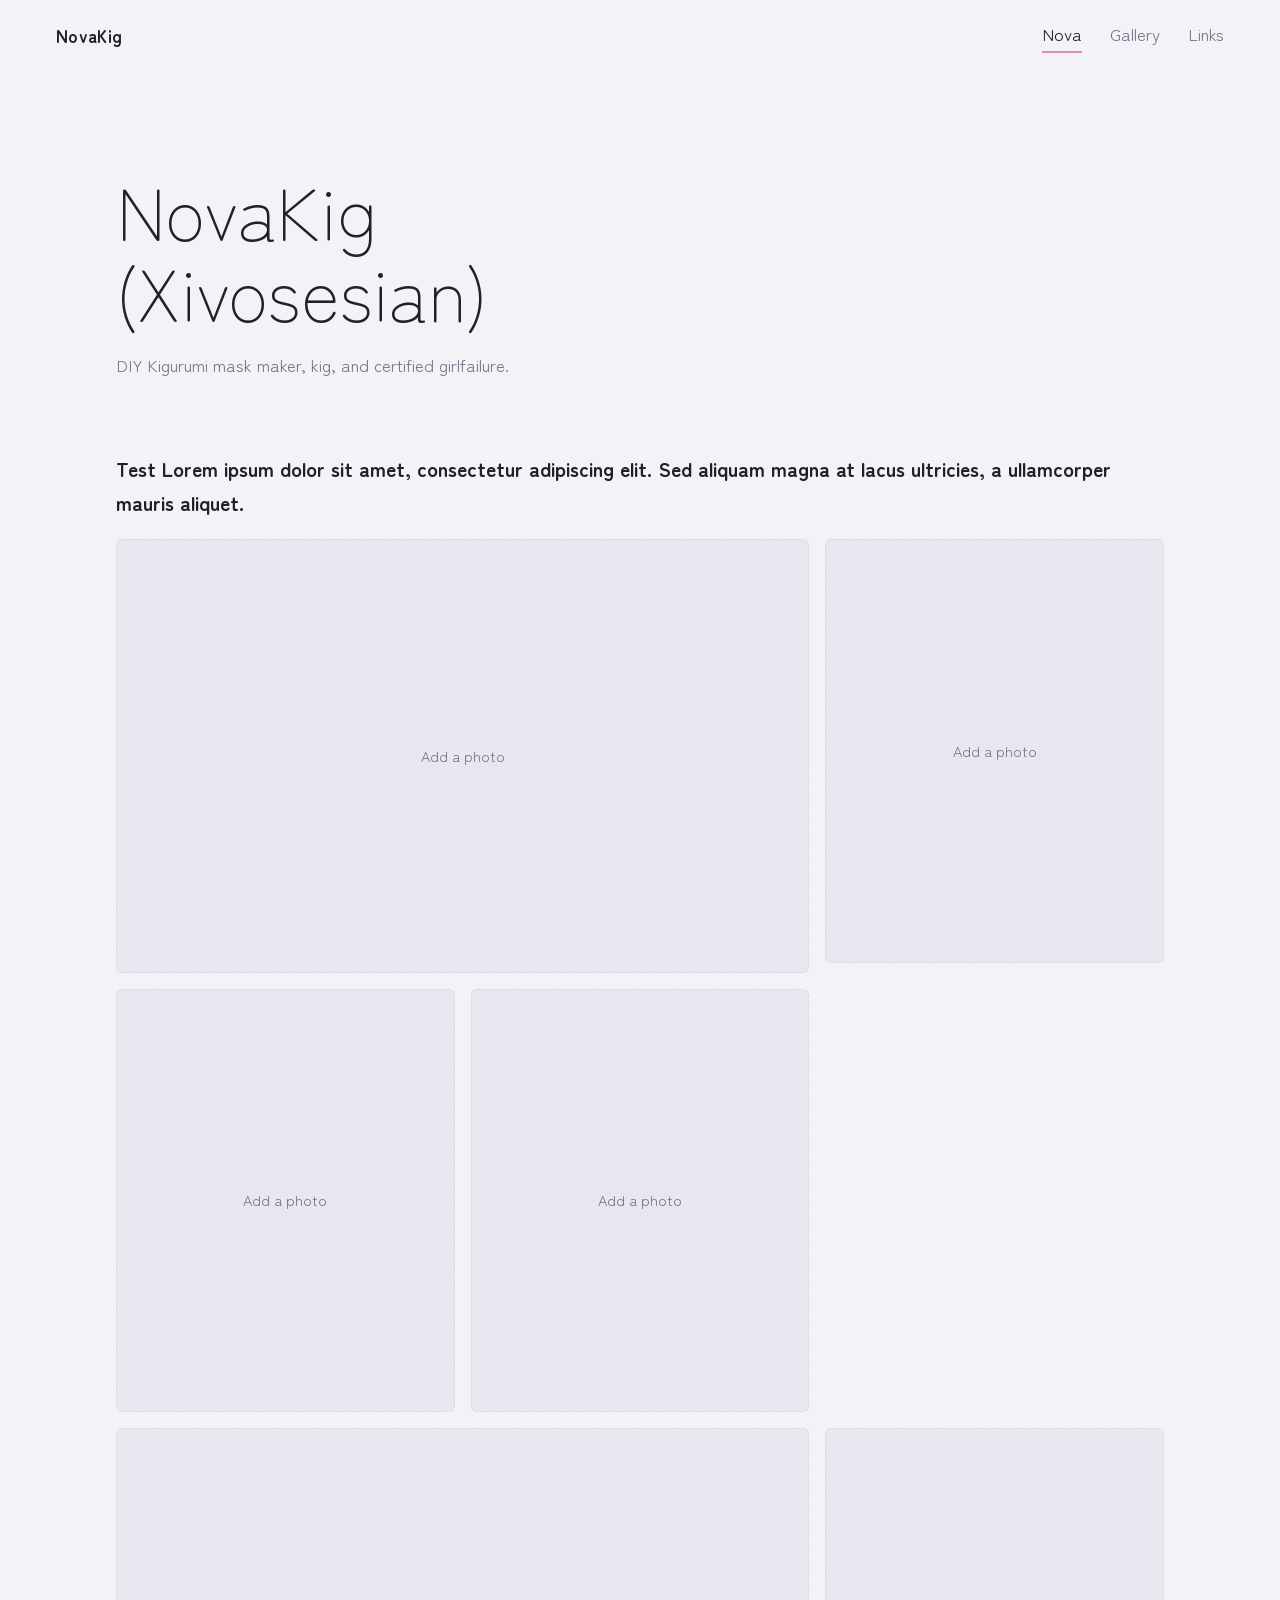
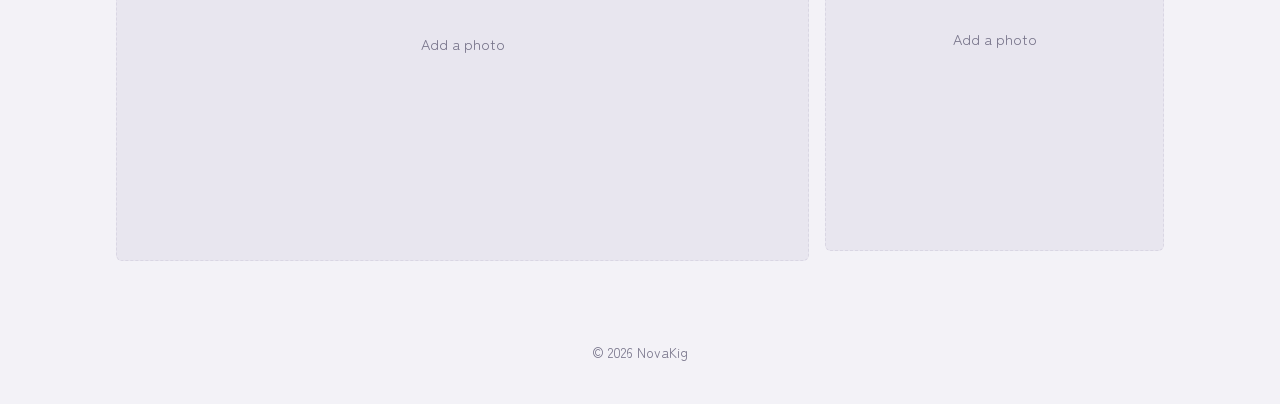
==== index.html @ 9250c3c8 "Update index.html" ====
<!DOCTYPE html>
<html lang="en">
<head>
<title>NovaKig</title>
<meta charset="utf-8">
<meta name="viewport" content="width=device-width, initial-scale=1">
<link rel="preconnect" href="https://fonts.googleapis.com">
<link rel="stylesheet" href="https://fonts.googleapis.com/css2?family=Zen+Maru+Gothic:wght@300;400;700&display=swap">
<link rel="stylesheet" href="css/style.css">
<script src="js/main.js" defer></script>
</head>
<body>
<header>
  <a class="brand" href="index.html">NovaKig</a>
  <nav><a href="index.html" aria-current="page">Nova</a><a href="gallery.html">Gallery</a><a href="links.html">Links</a></nav>
</header>
<main>
  <h1>NovaKig (Xivosesian)</h1>
  <p class="lede">DIY Kigurumi mask maker, kig, and certified girlfailure.</p>

  <!-- To add a mask: put the photo in assets/masks/ and change the file name in src.
       Add class "wide" for a larger frame. Copy a whole <figure> line to add more. -->
  
  <h3>Test Lorem ipsum dolor sit amet, consectetur adipiscing elit. Sed aliquam magna at lacus ultricies, a ullamcorper mauris aliquet.</h3>
  <div class="grid">
      <figure class="spot wide"><span>Add a photo</span><img src="assets/masks/mask-1.jpg" alt="Kigurumi mask mask-1.jpg" loading="lazy"></figure>
      <figure class="spot "><span>Add a photo</span><img src="assets/masks/mask-2.jpg" alt="Kigurumi mask mask-2.jpg" loading="lazy"></figure>
      <figure class="spot "><span>Add a photo</span><img src="assets/masks/mask-3.jpg" alt="Kigurumi mask mask-3.jpg" loading="lazy"></figure>
      <figure class="spot "><span>Add a photo</span><img src="assets/masks/mask-4.jpg" alt="Kigurumi mask mask-4.jpg" loading="lazy"></figure>
      <figure class="spot wide"><span>Add a photo</span><img src="assets/masks/mask-5.jpg" alt="Kigurumi mask mask-5.jpg" loading="lazy"></figure>
      <figure class="spot "><span>Add a photo</span><img src="assets/masks/mask-6.jpg" alt="Kigurumi mask mask-6.jpg" loading="lazy"></figure>
  </div>

</main>
<footer>© <span data-year></span> NovaKig</footer>
</body>
</html>
---- css/style.css ----
:root{--bg:#f3f2f7;--ink:#22202a;--mute:#77748a;--line:#d9d6e3;--spot:#e8e6ef;--accent:#d98bb0;color-scheme:light}
@media (prefers-color-scheme:dark){:root{--bg:#1b1a21;--ink:#ecebf3;--mute:#9b98ad;--line:#33313e;--spot:#26242f;--accent:#e6a0c2;color-scheme:dark}}
*,*::before,*::after{box-sizing:border-box}
body{margin:0;background:var(--bg);color:var(--ink);font:400 17px/1.7 "Zen Maru Gothic",system-ui,sans-serif;-webkit-font-smoothing:antialiased}
a{color:inherit}
:focus-visible{outline:2px solid var(--accent);outline-offset:3px}

/* Header */
header{position:sticky;top:0;z-index:5;background:var(--bg);display:flex;justify-content:space-between;align-items:center;padding:20px clamp(20px,5vw,56px)}
.brand{font-weight:700;text-decoration:none;letter-spacing:.02em}
nav{display:flex;gap:28px}
nav a{text-decoration:none;color:var(--mute);padding-bottom:2px;border-bottom:2px solid transparent}
nav a[aria-current="page"]{color:var(--ink);border-color:var(--accent)}

main{padding:0 clamp(20px,5vw,56px) 80px;max-width:1160px;margin:0 auto}
h1{font-weight:300;font-size:clamp(2.4rem,7vw,4.6rem);line-height:1.1;margin:clamp(40px,9vw,96px) 0 20px;letter-spacing:-.01em;max-width:14ch}
.lede{color:var(--mute);max-width:46ch;margin:0 0 clamp(40px,7vw,72px)}

/* Gallery */
.grid{display:grid;grid-template-columns:repeat(6,1fr);gap:16px}
.spot{position:relative;margin:0;display:flex;align-items:center;justify-content:center;background:var(--spot);border-radius:6px;overflow:hidden;color:var(--mute);font-size:.9rem;text-align:center;aspect-ratio:4/5;grid-column:span 2;border:1px dashed var(--line)}
.spot.wide{grid-column:span 4;aspect-ratio:16/10}
.spot img{position:absolute;inset:0;width:100%;height:100%;object-fit:cover}
.spot.has{border-style:solid}
@media (max-width:700px){.grid{grid-template-columns:1fr 1fr}.spot,.spot.wide{grid-column:span 1;aspect-ratio:4/5}.spot.wide{grid-column:span 2;aspect-ratio:4/3}}

.about{margin-top:clamp(56px,9vw,104px);display:grid;grid-template-columns:1fr 1fr;gap:32px;border-top:1px solid var(--line);padding-top:32px}
.about h2{font-weight:400;font-size:1.1rem;margin:0}
.about p{margin:0;color:var(--mute);max-width:52ch}
@media (max-width:700px){.about{grid-template-columns:1fr}}

/* Links page */
.links{max-width:440px;margin:clamp(24px,6vw,64px) auto 0;text-align:center}
.avatar{width:104px;height:104px;border-radius:50%;margin:0 auto 20px}
.links h1{font-size:1.8rem;margin:0 0 4px;max-width:none}
.links .lede{margin:0 auto 32px}
.btn{display:block;padding:15px 20px;margin-bottom:12px;border:1px solid var(--line);border-radius:999px;text-decoration:none;background:var(--bg);transition:border-color .2s,background .2s}
.btn:hover{border-color:var(--accent);background:var(--spot)}

footer{text-align:center;color:var(--mute);font-size:.85rem;padding:0 20px 40px}
@media (prefers-reduced-motion:reduce){*{transition:none!important}}
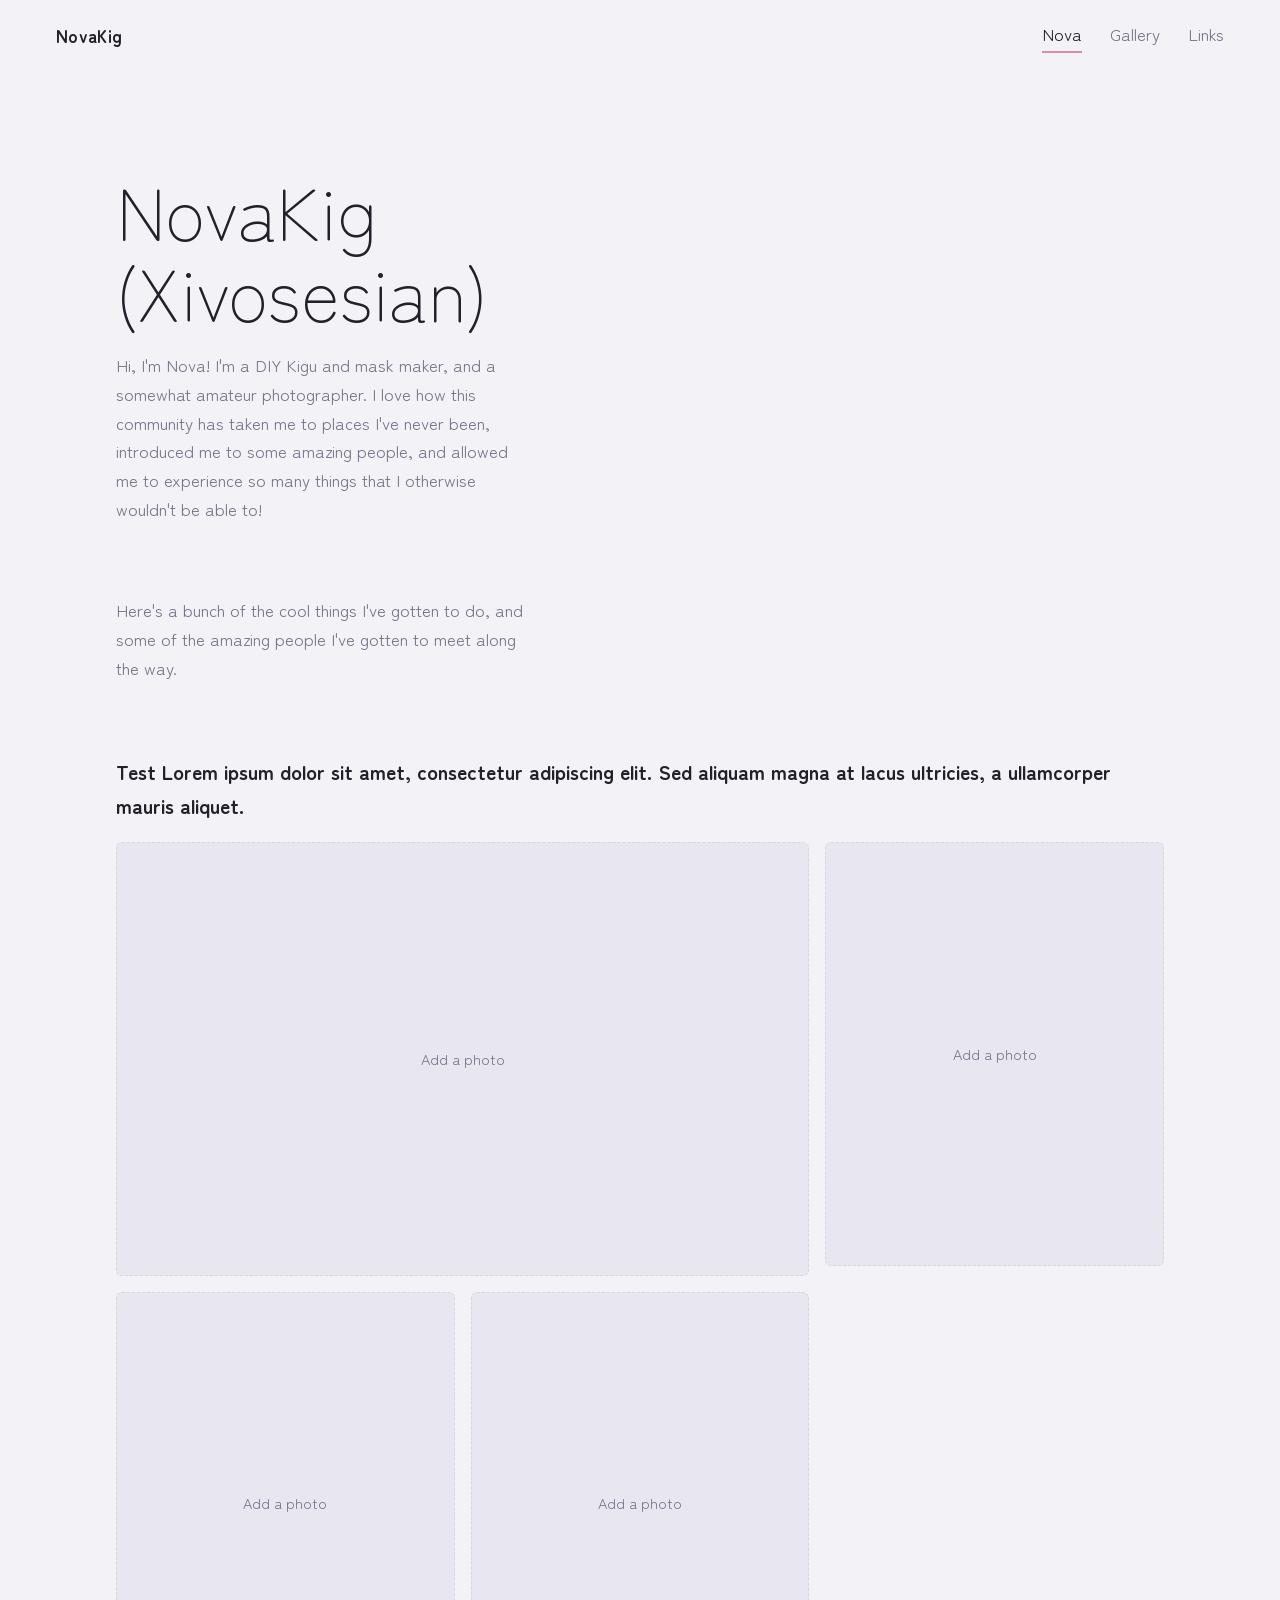
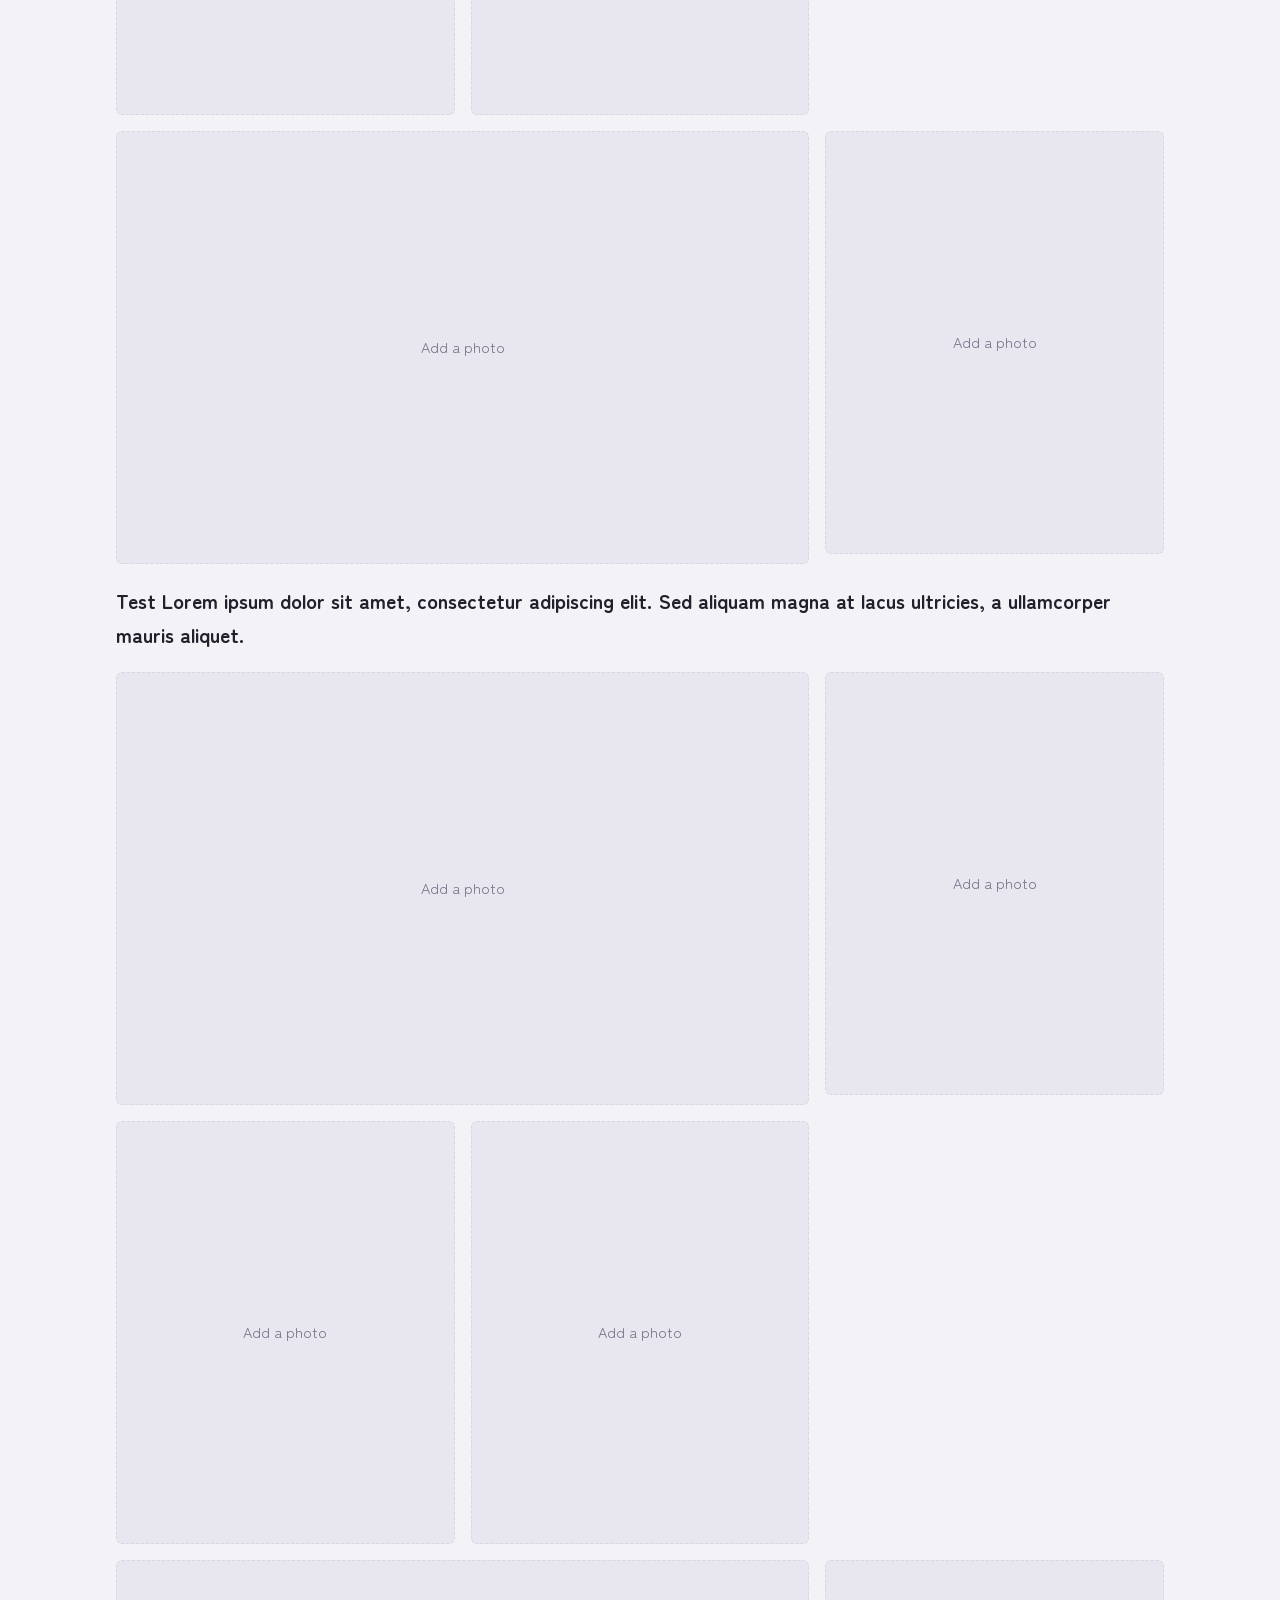
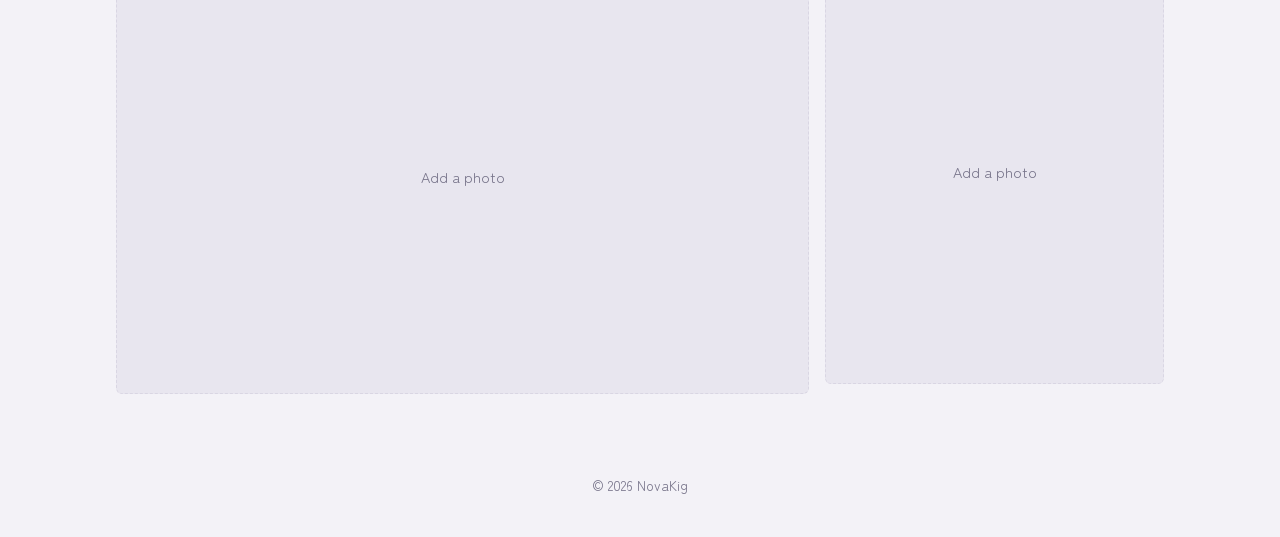
==== commit e167d3ed: "Update index.html" ====
--- a/index.html
+++ b/index.html
@@ -16,7 +16,8 @@
 </header>
 <main>
   <h1>NovaKig (Xivosesian)</h1>
-  <p class="lede">DIY Kigurumi mask maker, kig, and certified girlfailure.</p>
+  <p class="lede">Hi, I'm Nova! I'm a DIY Kigu and mask maker, and a somewhat amateur photographer. I love how this community has taken me to places I've never been, introduced me to some amazing people, and allowed me to experience so many things that I otherwise wouldn't be able to!</p>
+  <p class="lede">Here's a bunch of the cool things I've gotten to do, and some of the amazing people I've gotten to meet along the way.</p>
 
   <!-- To add a mask: put the photo in assets/masks/ and change the file name in src.
        Add class "wide" for a larger frame. Copy a whole <figure> line to add more. -->
@@ -31,6 +32,16 @@
       <figure class="spot "><span>Add a photo</span><img src="assets/masks/mask-6.jpg" alt="Kigurumi mask mask-6.jpg" loading="lazy"></figure>
   </div>
 
+  <h3>Test Lorem ipsum dolor sit amet, consectetur adipiscing elit. Sed aliquam magna at lacus ultricies, a ullamcorper mauris aliquet.</h3>
+  <div class="grid">
+      <figure class="spot wide"><span>Add a photo</span><img src="assets/masks/mask-1.jpg" alt="Kigurumi mask mask-1.jpg" loading="lazy"></figure>
+      <figure class="spot "><span>Add a photo</span><img src="assets/masks/mask-2.jpg" alt="Kigurumi mask mask-2.jpg" loading="lazy"></figure>
+      <figure class="spot "><span>Add a photo</span><img src="assets/masks/mask-3.jpg" alt="Kigurumi mask mask-3.jpg" loading="lazy"></figure>
+      <figure class="spot "><span>Add a photo</span><img src="assets/masks/mask-4.jpg" alt="Kigurumi mask mask-4.jpg" loading="lazy"></figure>
+      <figure class="spot wide"><span>Add a photo</span><img src="assets/masks/mask-5.jpg" alt="Kigurumi mask mask-5.jpg" loading="lazy"></figure>
+      <figure class="spot "><span>Add a photo</span><img src="assets/masks/mask-6.jpg" alt="Kigurumi mask mask-6.jpg" loading="lazy"></figure>
+  </div>
+
 </main>
 <footer>© <span data-year></span> NovaKig</footer>
 </body>
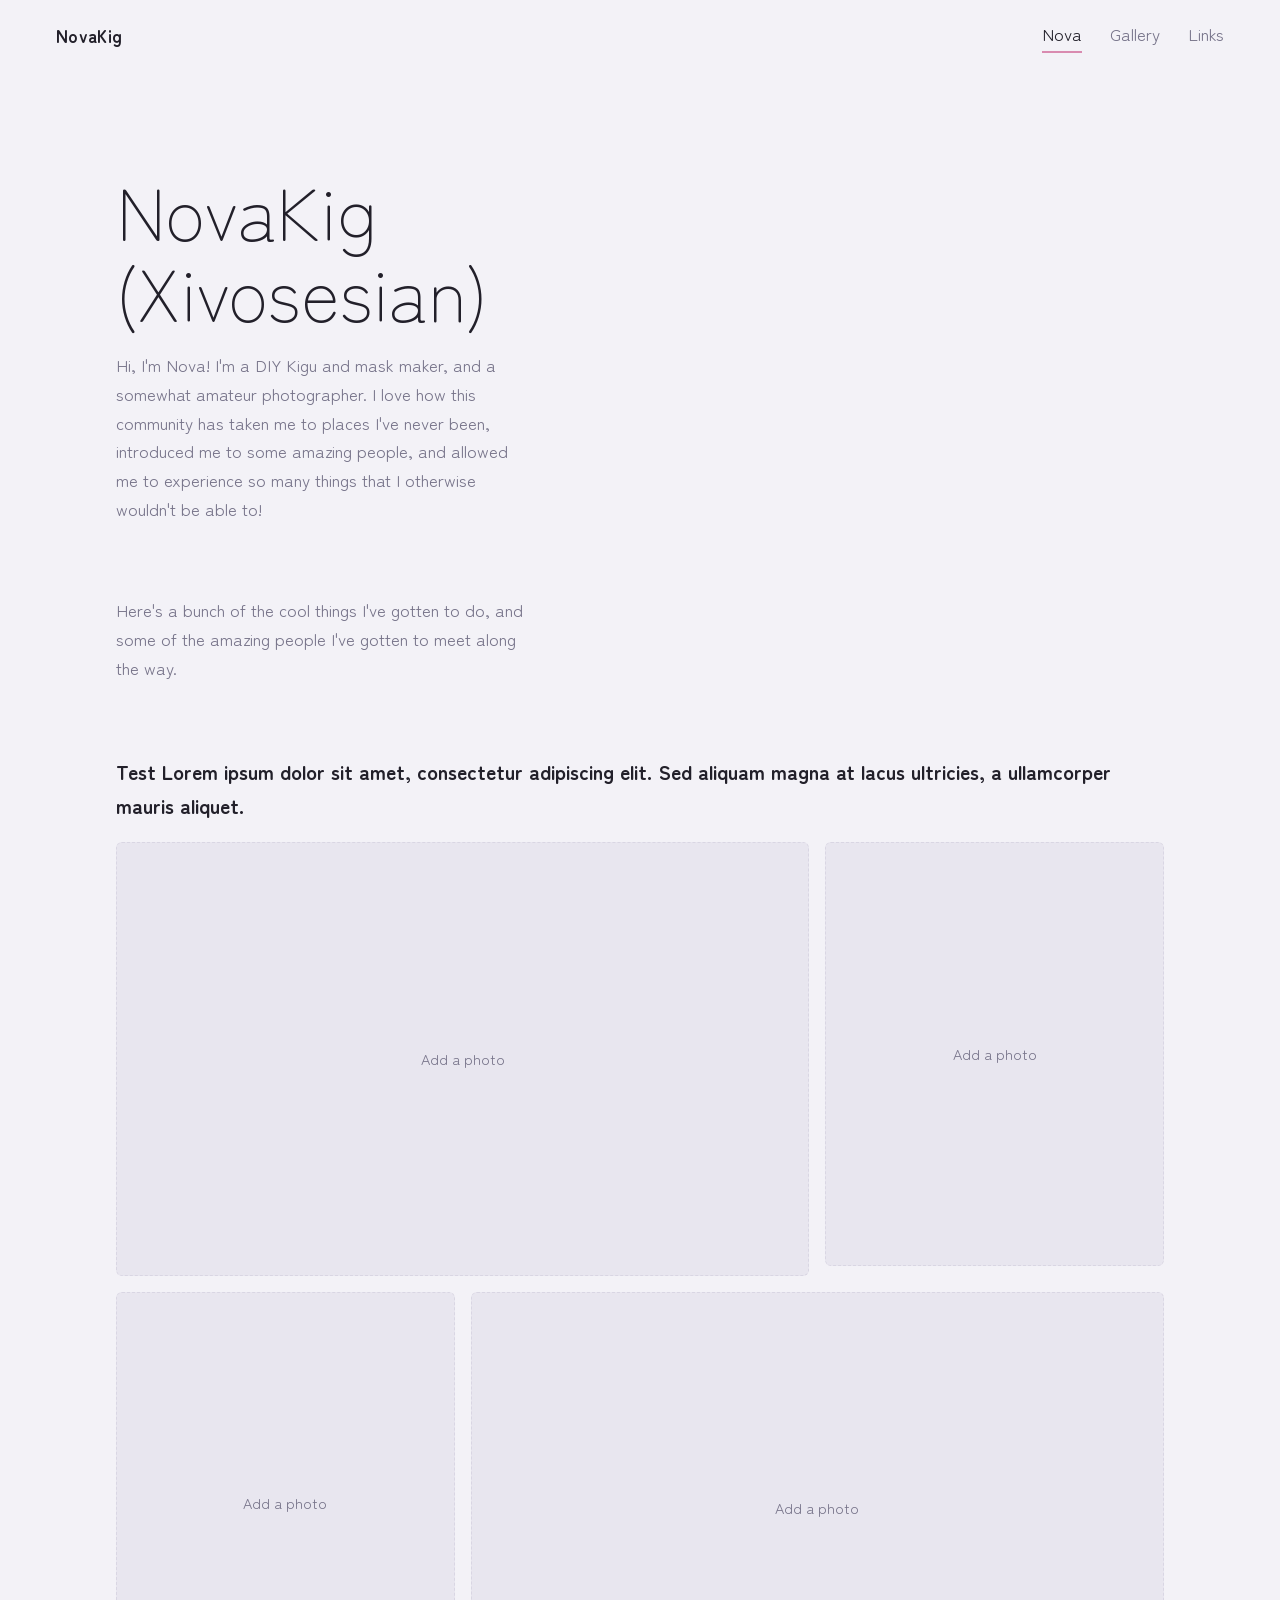
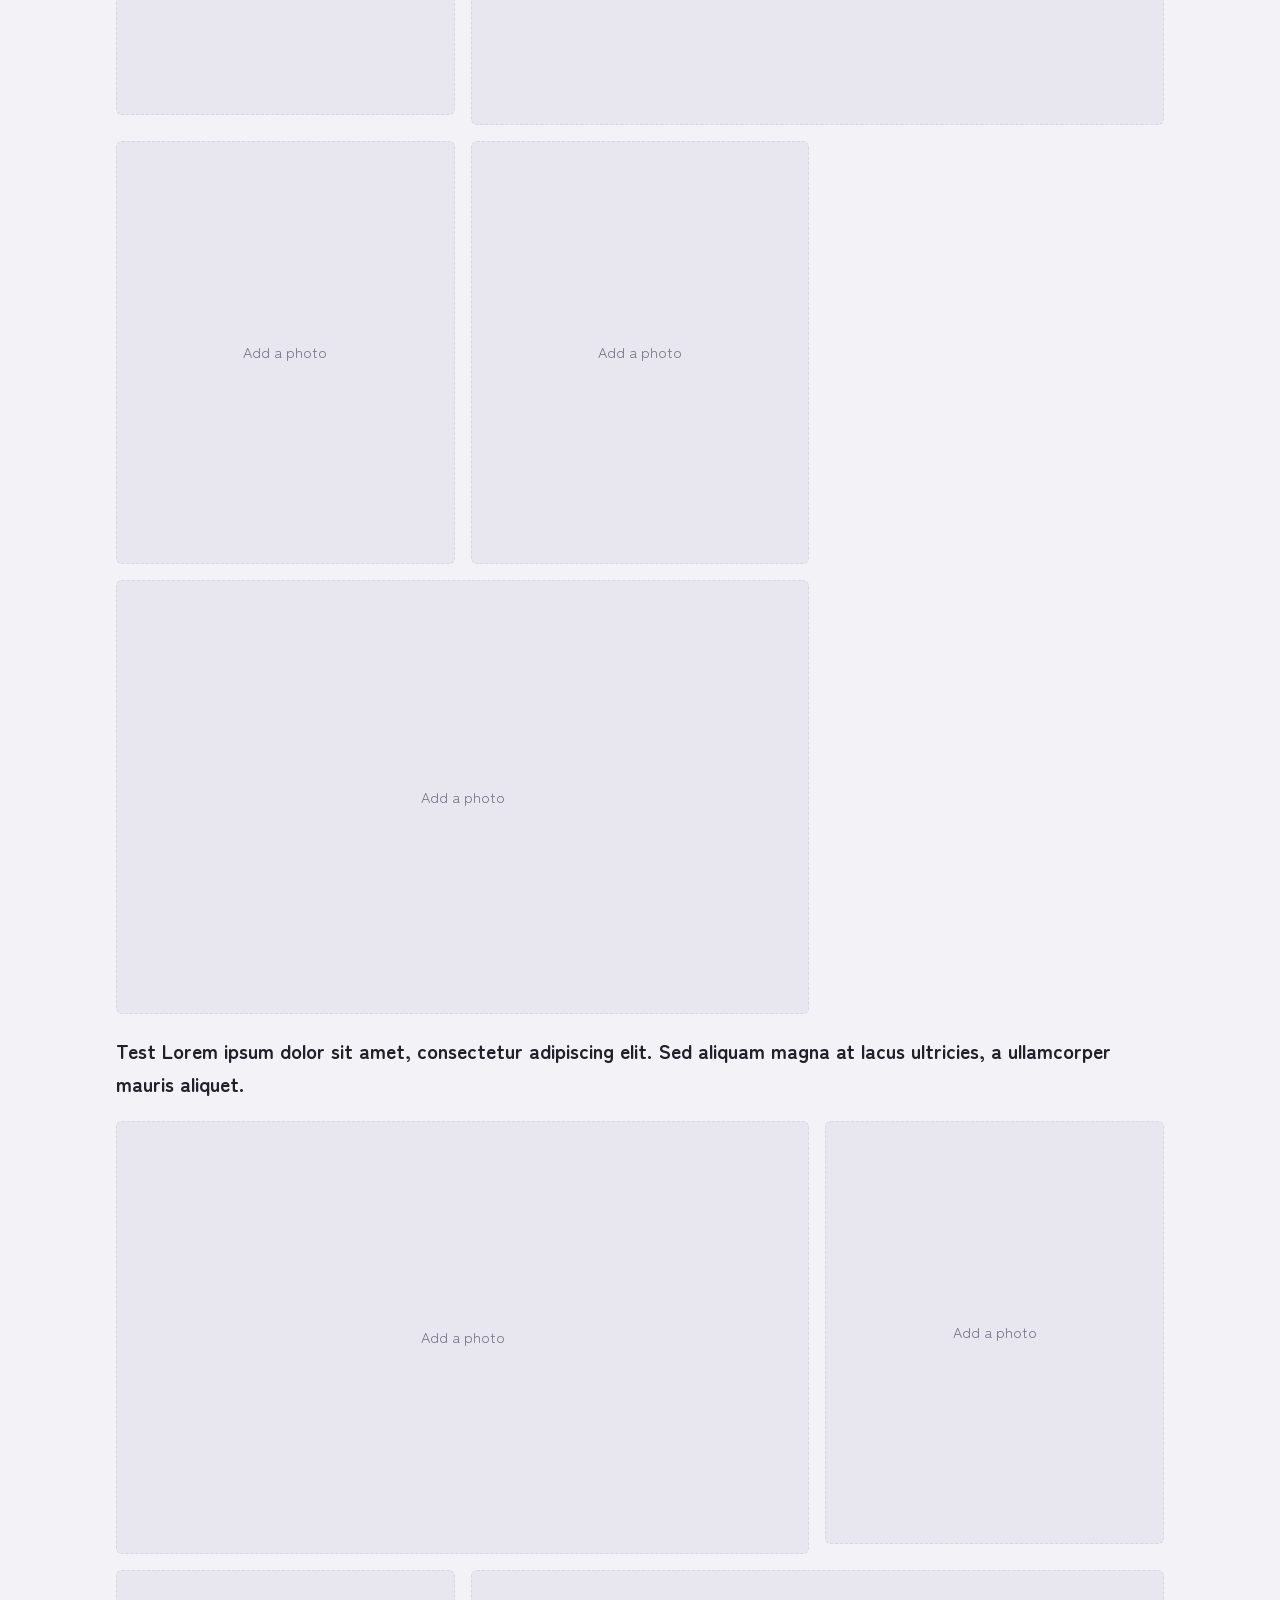
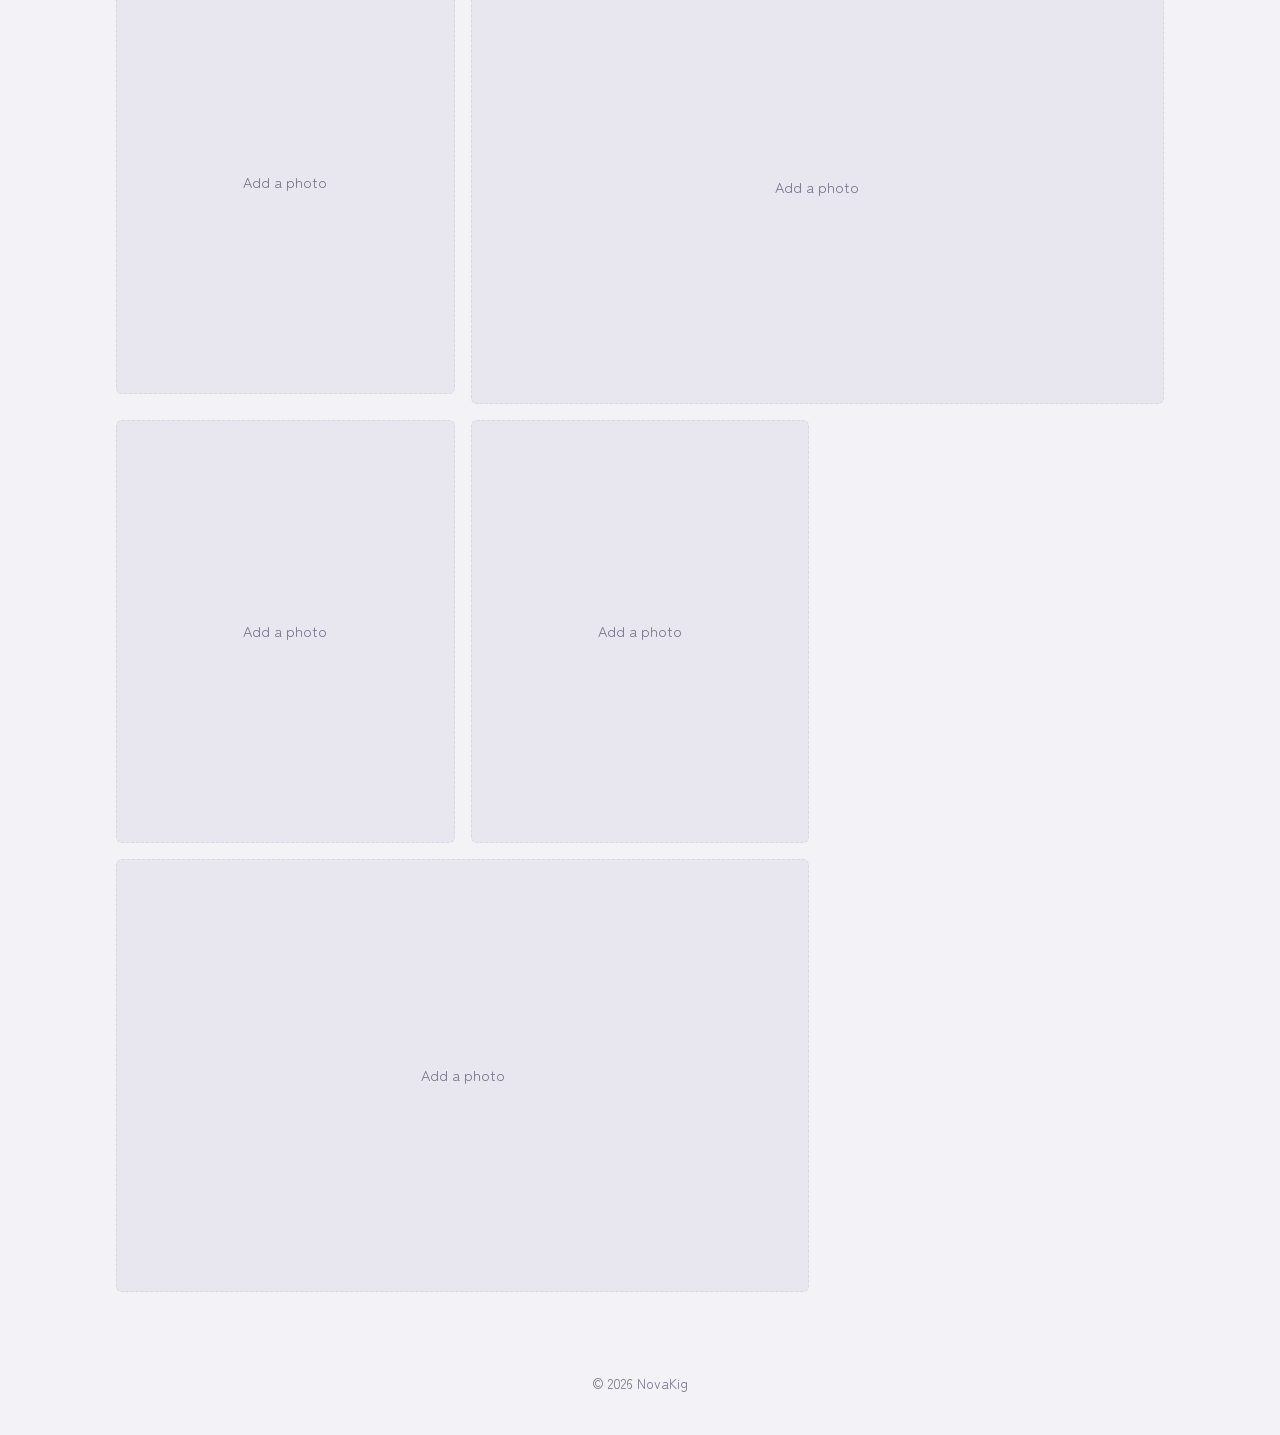
==== commit fc760417: "Update index.html Adjusted image position" ====
--- a/index.html
+++ b/index.html
@@ -1,7 +1,7 @@
 <!DOCTYPE html>
 <html lang="en">
 <head>
-<title>NovaKig</title>
+<title>Nova · NovaKig</title>
 <meta charset="utf-8">
 <meta name="viewport" content="width=device-width, initial-scale=1">
 <link rel="preconnect" href="https://fonts.googleapis.com">
@@ -27,9 +27,10 @@
       <figure class="spot wide"><span>Add a photo</span><img src="assets/masks/mask-1.jpg" alt="Kigurumi mask mask-1.jpg" loading="lazy"></figure>
       <figure class="spot "><span>Add a photo</span><img src="assets/masks/mask-2.jpg" alt="Kigurumi mask mask-2.jpg" loading="lazy"></figure>
       <figure class="spot "><span>Add a photo</span><img src="assets/masks/mask-3.jpg" alt="Kigurumi mask mask-3.jpg" loading="lazy"></figure>
-      <figure class="spot "><span>Add a photo</span><img src="assets/masks/mask-4.jpg" alt="Kigurumi mask mask-4.jpg" loading="lazy"></figure>
-      <figure class="spot wide"><span>Add a photo</span><img src="assets/masks/mask-5.jpg" alt="Kigurumi mask mask-5.jpg" loading="lazy"></figure>
+      <figure class="spot wide"><span>Add a photo</span><img src="assets/masks/mask-4.jpg" alt="Kigurumi mask mask-4.jpg" loading="lazy"></figure>
+      <figure class="spot "><span>Add a photo</span><img src="assets/masks/mask-5.jpg" alt="Kigurumi mask mask-5.jpg" loading="lazy"></figure>
       <figure class="spot "><span>Add a photo</span><img src="assets/masks/mask-6.jpg" alt="Kigurumi mask mask-6.jpg" loading="lazy"></figure>
+      <figure class="spot wide"><span>Add a photo</span><img src="assets/masks/mask-6.jpg" alt="Kigurumi mask mask-6.jpg" loading="lazy"></figure>
   </div>
 
   <h3>Test Lorem ipsum dolor sit amet, consectetur adipiscing elit. Sed aliquam magna at lacus ultricies, a ullamcorper mauris aliquet.</h3>
@@ -37,9 +38,10 @@
       <figure class="spot wide"><span>Add a photo</span><img src="assets/masks/mask-1.jpg" alt="Kigurumi mask mask-1.jpg" loading="lazy"></figure>
       <figure class="spot "><span>Add a photo</span><img src="assets/masks/mask-2.jpg" alt="Kigurumi mask mask-2.jpg" loading="lazy"></figure>
       <figure class="spot "><span>Add a photo</span><img src="assets/masks/mask-3.jpg" alt="Kigurumi mask mask-3.jpg" loading="lazy"></figure>
-      <figure class="spot "><span>Add a photo</span><img src="assets/masks/mask-4.jpg" alt="Kigurumi mask mask-4.jpg" loading="lazy"></figure>
-      <figure class="spot wide"><span>Add a photo</span><img src="assets/masks/mask-5.jpg" alt="Kigurumi mask mask-5.jpg" loading="lazy"></figure>
+      <figure class="spot wide"><span>Add a photo</span><img src="assets/masks/mask-4.jpg" alt="Kigurumi mask mask-4.jpg" loading="lazy"></figure>
+      <figure class="spot "><span>Add a photo</span><img src="assets/masks/mask-5.jpg" alt="Kigurumi mask mask-5.jpg" loading="lazy"></figure>
       <figure class="spot "><span>Add a photo</span><img src="assets/masks/mask-6.jpg" alt="Kigurumi mask mask-6.jpg" loading="lazy"></figure>
+      <figure class="spot wide"><span>Add a photo</span><img src="assets/masks/mask-6.jpg" alt="Kigurumi mask mask-6.jpg" loading="lazy"></figure>
   </div>
 
 </main>
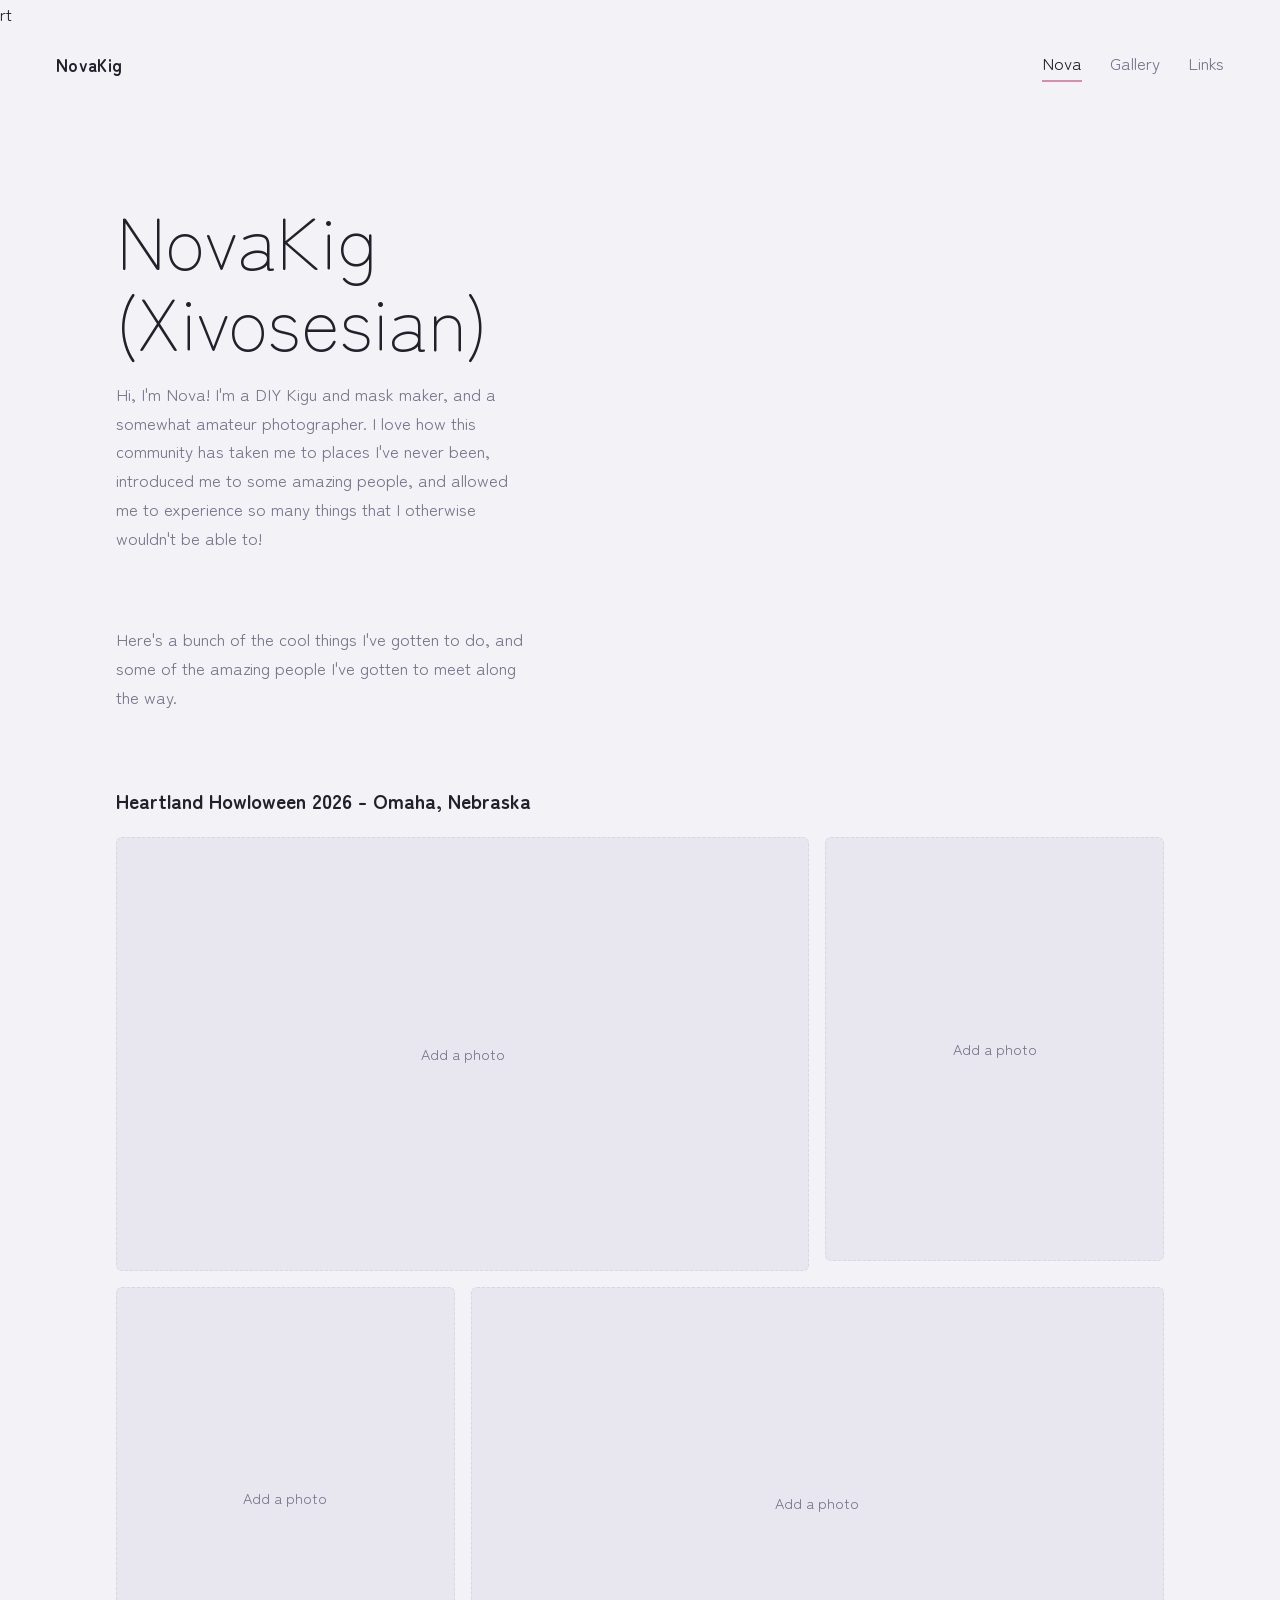
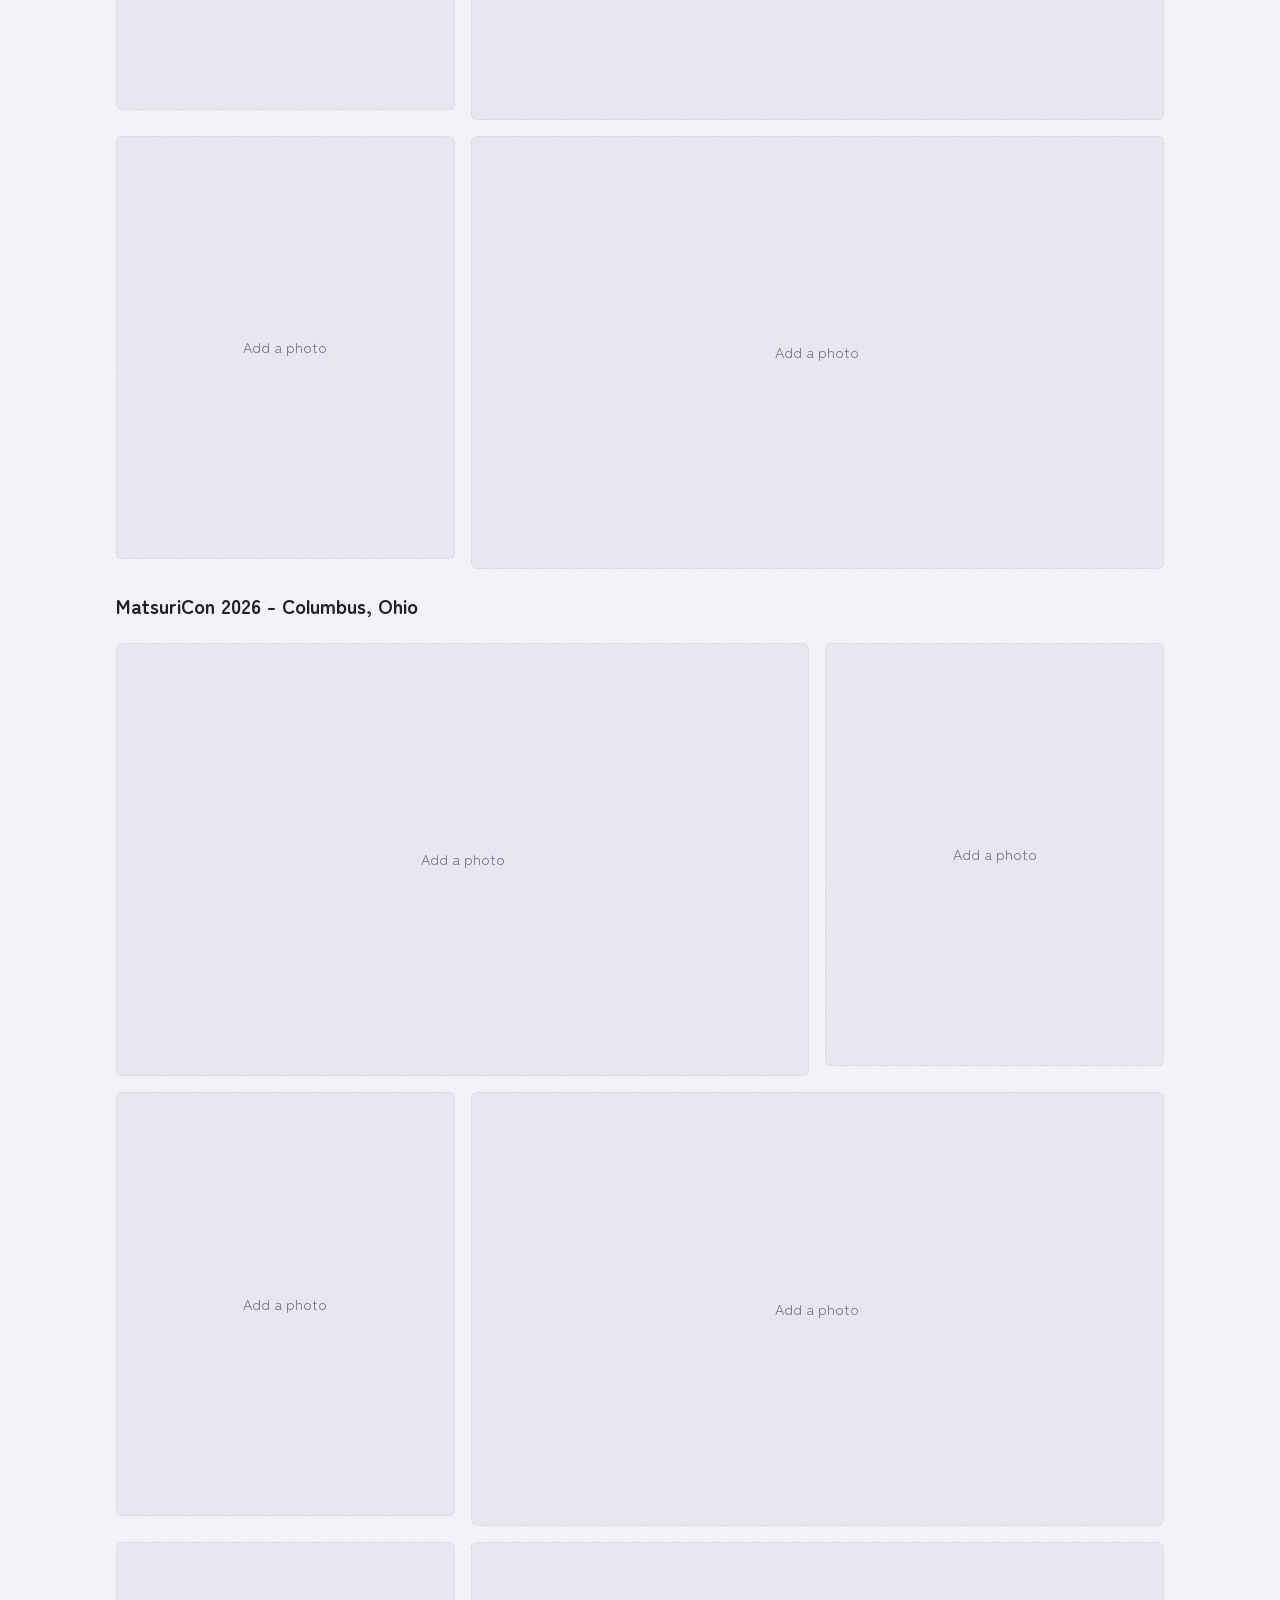
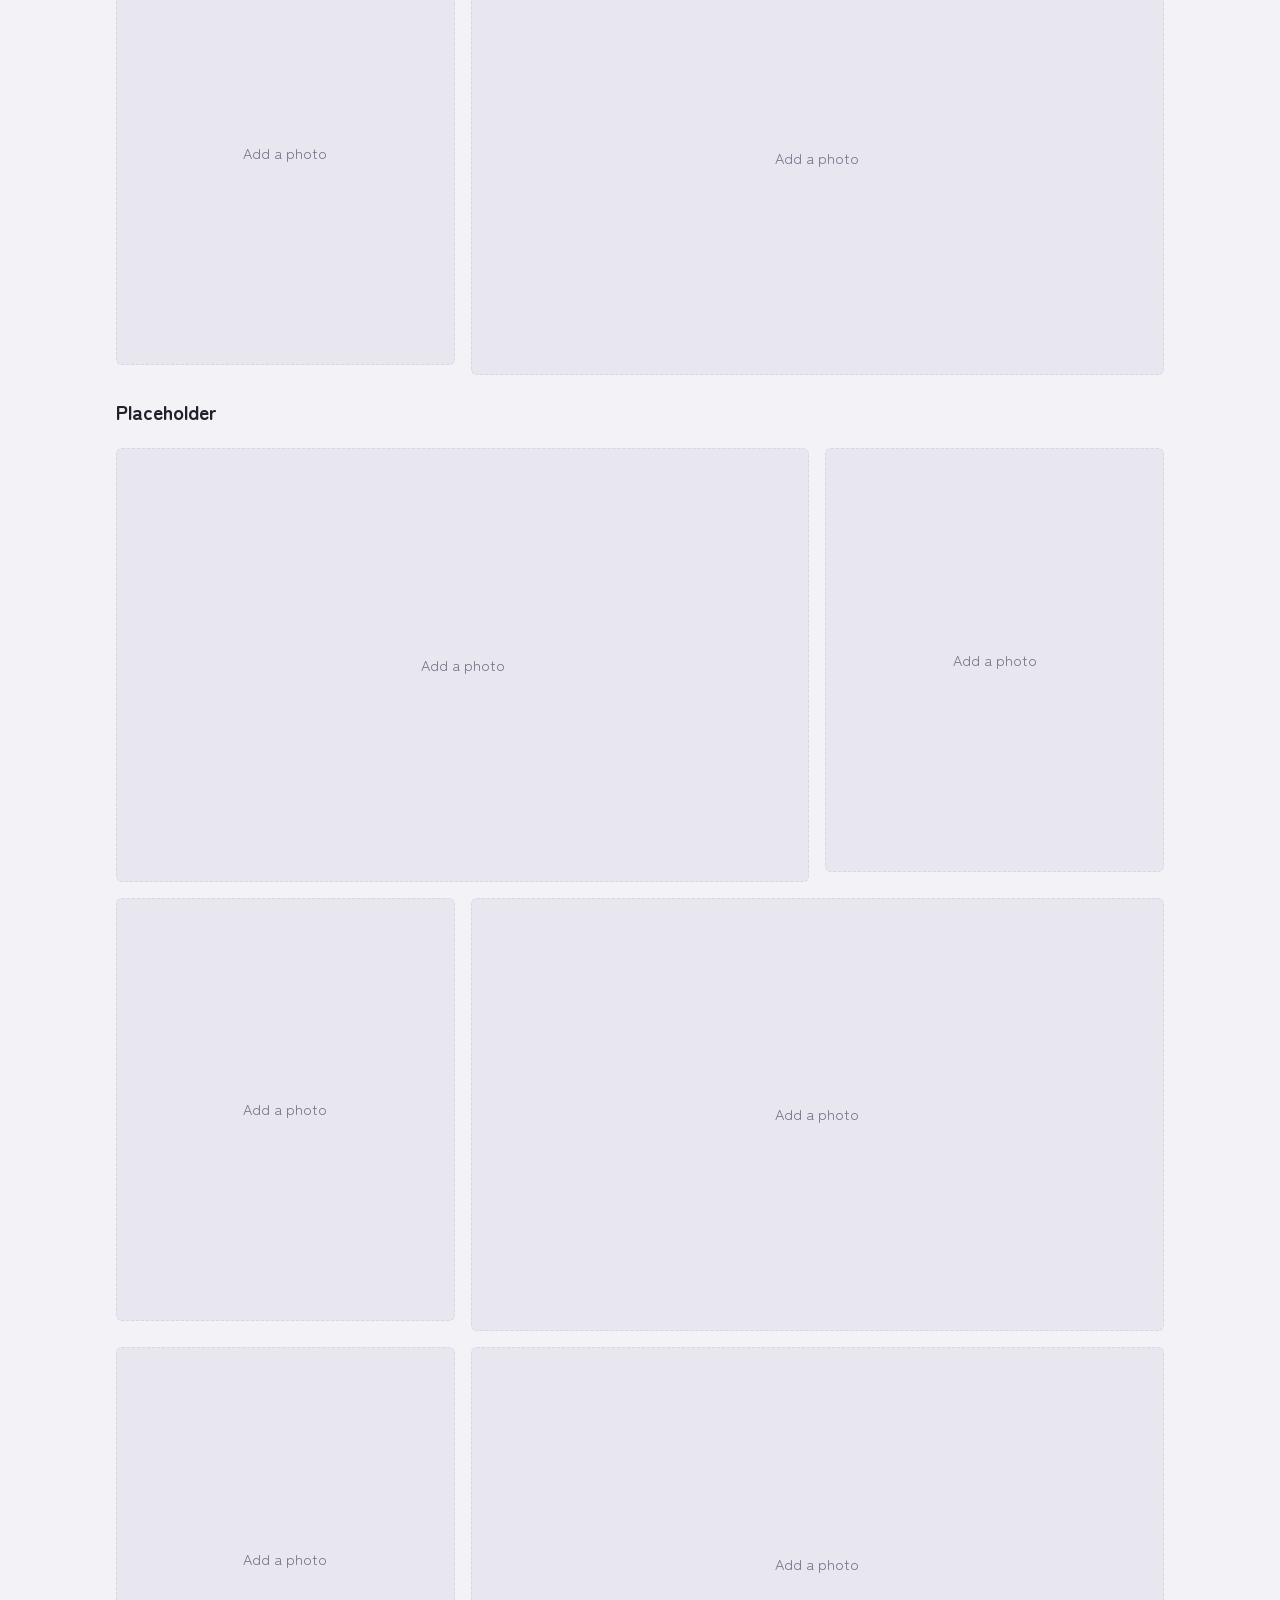
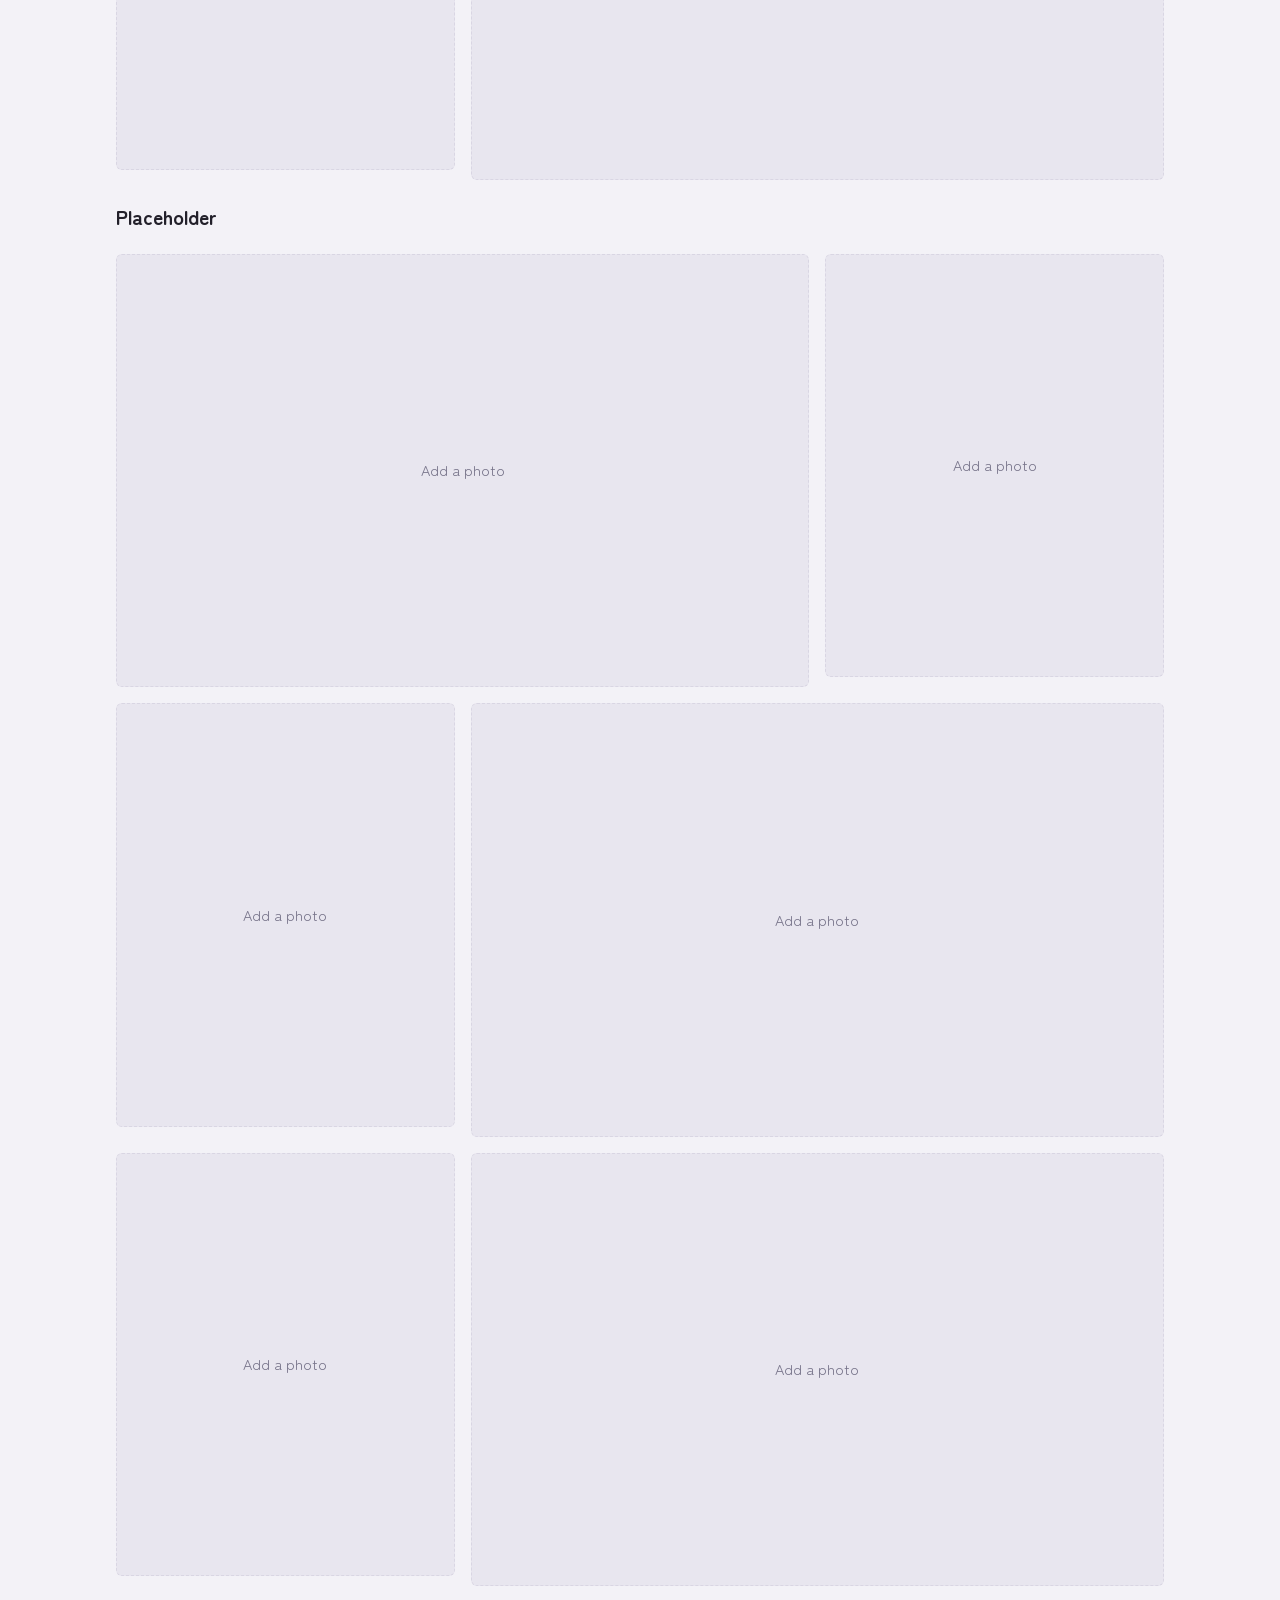
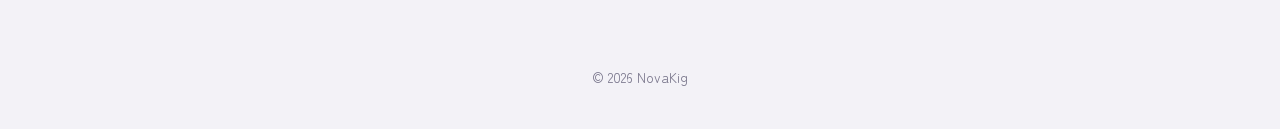
==== commit c8cb7a55: "Update index.html" ====
--- a/index.html
+++ b/index.html
@@ -1,4 +1,4 @@
-<!DOCTYPE html>
+rt<!DOCTYPE html>
 <html lang="en">
 <head>
 <title>Nova · NovaKig</title>
@@ -22,25 +22,43 @@
   <!-- To add a mask: put the photo in assets/masks/ and change the file name in src.
        Add class "wide" for a larger frame. Copy a whole <figure> line to add more. -->
   
-  <h3>Test Lorem ipsum dolor sit amet, consectetur adipiscing elit. Sed aliquam magna at lacus ultricies, a ullamcorper mauris aliquet.</h3>
+  <h3>Heartland Howloween 2026 - Omaha, Nebraska</h3>
   <div class="grid">
       <figure class="spot wide"><span>Add a photo</span><img src="assets/masks/mask-1.jpg" alt="Kigurumi mask mask-1.jpg" loading="lazy"></figure>
       <figure class="spot "><span>Add a photo</span><img src="assets/masks/mask-2.jpg" alt="Kigurumi mask mask-2.jpg" loading="lazy"></figure>
       <figure class="spot "><span>Add a photo</span><img src="assets/masks/mask-3.jpg" alt="Kigurumi mask mask-3.jpg" loading="lazy"></figure>
       <figure class="spot wide"><span>Add a photo</span><img src="assets/masks/mask-4.jpg" alt="Kigurumi mask mask-4.jpg" loading="lazy"></figure>
       <figure class="spot "><span>Add a photo</span><img src="assets/masks/mask-5.jpg" alt="Kigurumi mask mask-5.jpg" loading="lazy"></figure>
-      <figure class="spot "><span>Add a photo</span><img src="assets/masks/mask-6.jpg" alt="Kigurumi mask mask-6.jpg" loading="lazy"></figure>
       <figure class="spot wide"><span>Add a photo</span><img src="assets/masks/mask-6.jpg" alt="Kigurumi mask mask-6.jpg" loading="lazy"></figure>
   </div>
 
-  <h3>Test Lorem ipsum dolor sit amet, consectetur adipiscing elit. Sed aliquam magna at lacus ultricies, a ullamcorper mauris aliquet.</h3>
+  <h3>MatsuriCon 2026 - Columbus, Ohio</h3>
   <div class="grid">
       <figure class="spot wide"><span>Add a photo</span><img src="assets/masks/mask-1.jpg" alt="Kigurumi mask mask-1.jpg" loading="lazy"></figure>
       <figure class="spot "><span>Add a photo</span><img src="assets/masks/mask-2.jpg" alt="Kigurumi mask mask-2.jpg" loading="lazy"></figure>
       <figure class="spot "><span>Add a photo</span><img src="assets/masks/mask-3.jpg" alt="Kigurumi mask mask-3.jpg" loading="lazy"></figure>
       <figure class="spot wide"><span>Add a photo</span><img src="assets/masks/mask-4.jpg" alt="Kigurumi mask mask-4.jpg" loading="lazy"></figure>
       <figure class="spot "><span>Add a photo</span><img src="assets/masks/mask-5.jpg" alt="Kigurumi mask mask-5.jpg" loading="lazy"></figure>
-      <figure class="spot "><span>Add a photo</span><img src="assets/masks/mask-6.jpg" alt="Kigurumi mask mask-6.jpg" loading="lazy"></figure>
+      <figure class="spot wide"><span>Add a photo</span><img src="assets/masks/mask-6.jpg" alt="Kigurumi mask mask-6.jpg" loading="lazy"></figure>
+  </div>
+
+  <h3>Placeholder</h3>
+  <div class="grid">
+      <figure class="spot wide"><span>Add a photo</span><img src="assets/masks/mask-1.jpg" alt="Kigurumi mask mask-1.jpg" loading="lazy"></figure>
+      <figure class="spot "><span>Add a photo</span><img src="assets/masks/mask-2.jpg" alt="Kigurumi mask mask-2.jpg" loading="lazy"></figure>
+      <figure class="spot "><span>Add a photo</span><img src="assets/masks/mask-3.jpg" alt="Kigurumi mask mask-3.jpg" loading="lazy"></figure>
+      <figure class="spot wide"><span>Add a photo</span><img src="assets/masks/mask-4.jpg" alt="Kigurumi mask mask-4.jpg" loading="lazy"></figure>
+      <figure class="spot "><span>Add a photo</span><img src="assets/masks/mask-5.jpg" alt="Kigurumi mask mask-5.jpg" loading="lazy"></figure>
+      <figure class="spot wide"><span>Add a photo</span><img src="assets/masks/mask-6.jpg" alt="Kigurumi mask mask-6.jpg" loading="lazy"></figure>
+  </div>
+
+    <h3>Placeholder</h3>
+  <div class="grid">
+      <figure class="spot wide"><span>Add a photo</span><img src="assets/masks/mask-1.jpg" alt="Kigurumi mask mask-1.jpg" loading="lazy"></figure>
+      <figure class="spot "><span>Add a photo</span><img src="assets/masks/mask-2.jpg" alt="Kigurumi mask mask-2.jpg" loading="lazy"></figure>
+      <figure class="spot "><span>Add a photo</span><img src="assets/masks/mask-3.jpg" alt="Kigurumi mask mask-3.jpg" loading="lazy"></figure>
+      <figure class="spot wide"><span>Add a photo</span><img src="assets/masks/mask-4.jpg" alt="Kigurumi mask mask-4.jpg" loading="lazy"></figure>
+      <figure class="spot "><span>Add a photo</span><img src="assets/masks/mask-5.jpg" alt="Kigurumi mask mask-5.jpg" loading="lazy"></figure>
       <figure class="spot wide"><span>Add a photo</span><img src="assets/masks/mask-6.jpg" alt="Kigurumi mask mask-6.jpg" loading="lazy"></figure>
   </div>
 
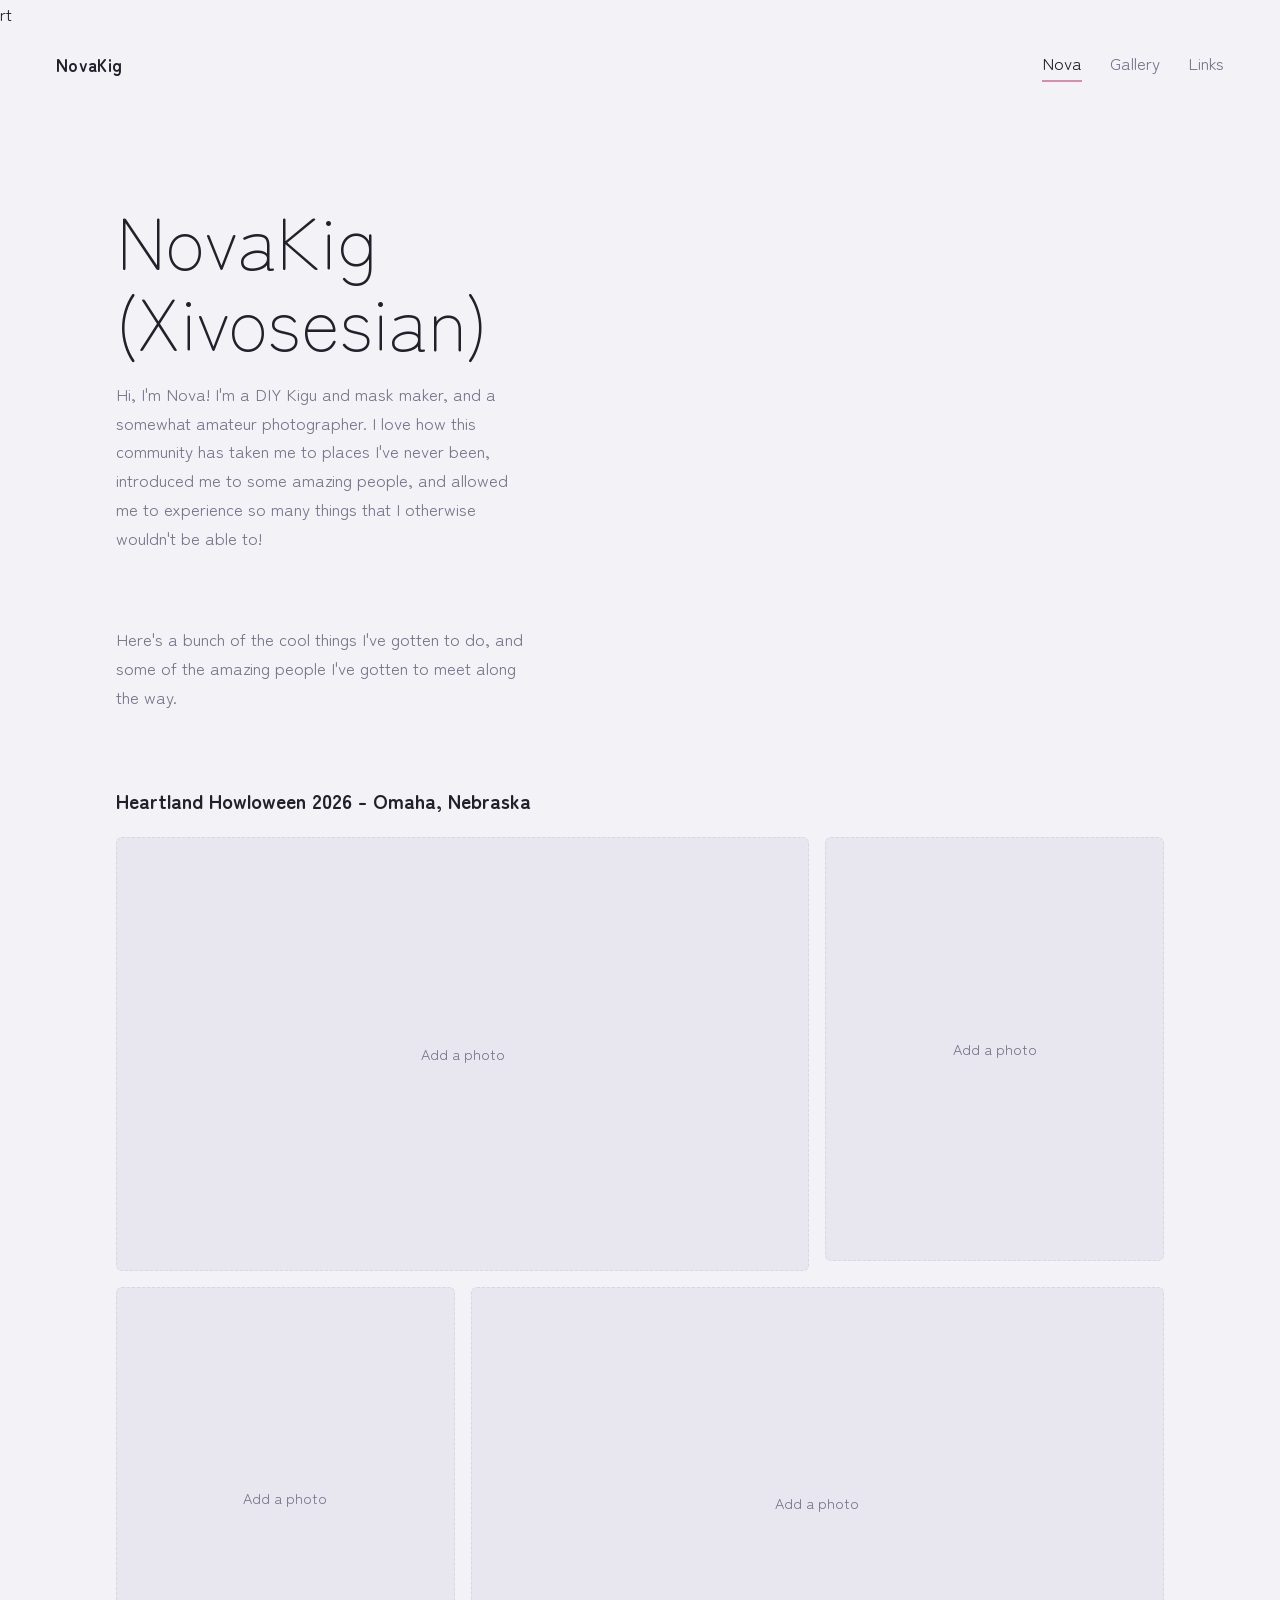
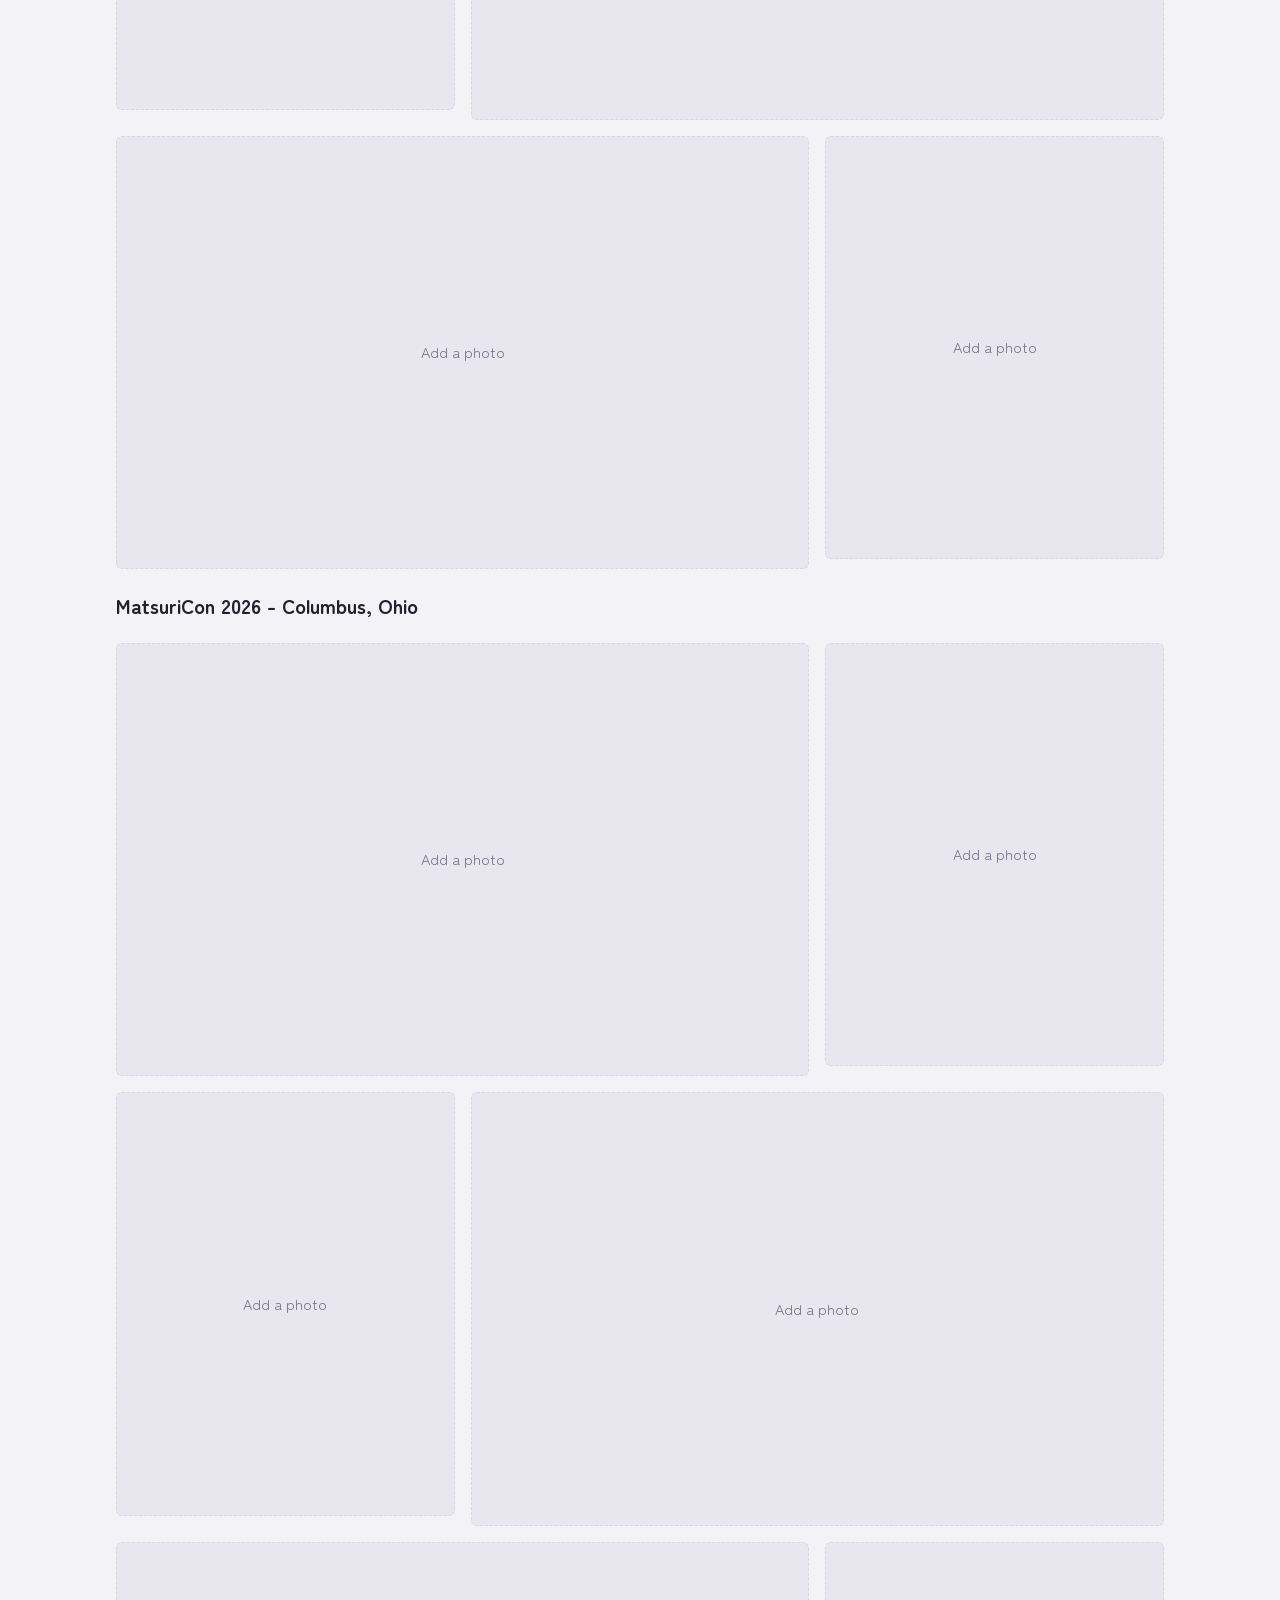
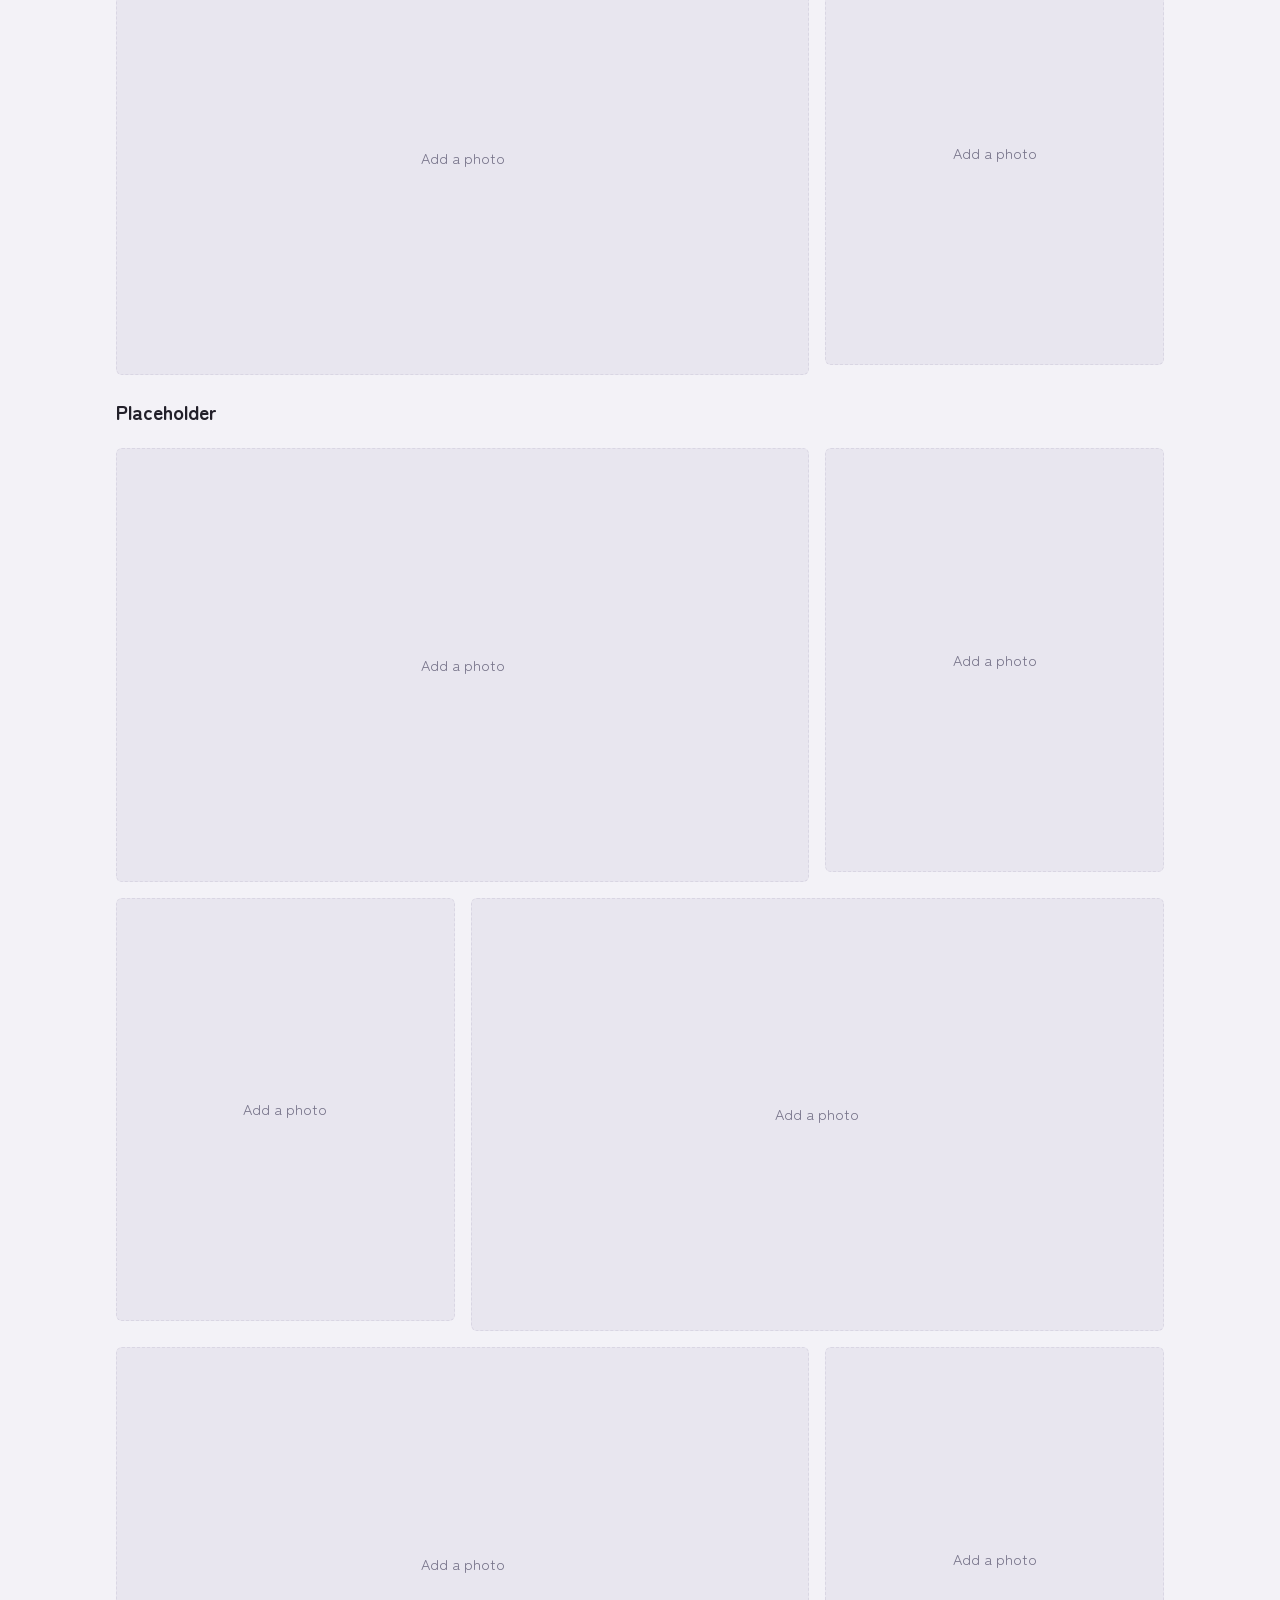
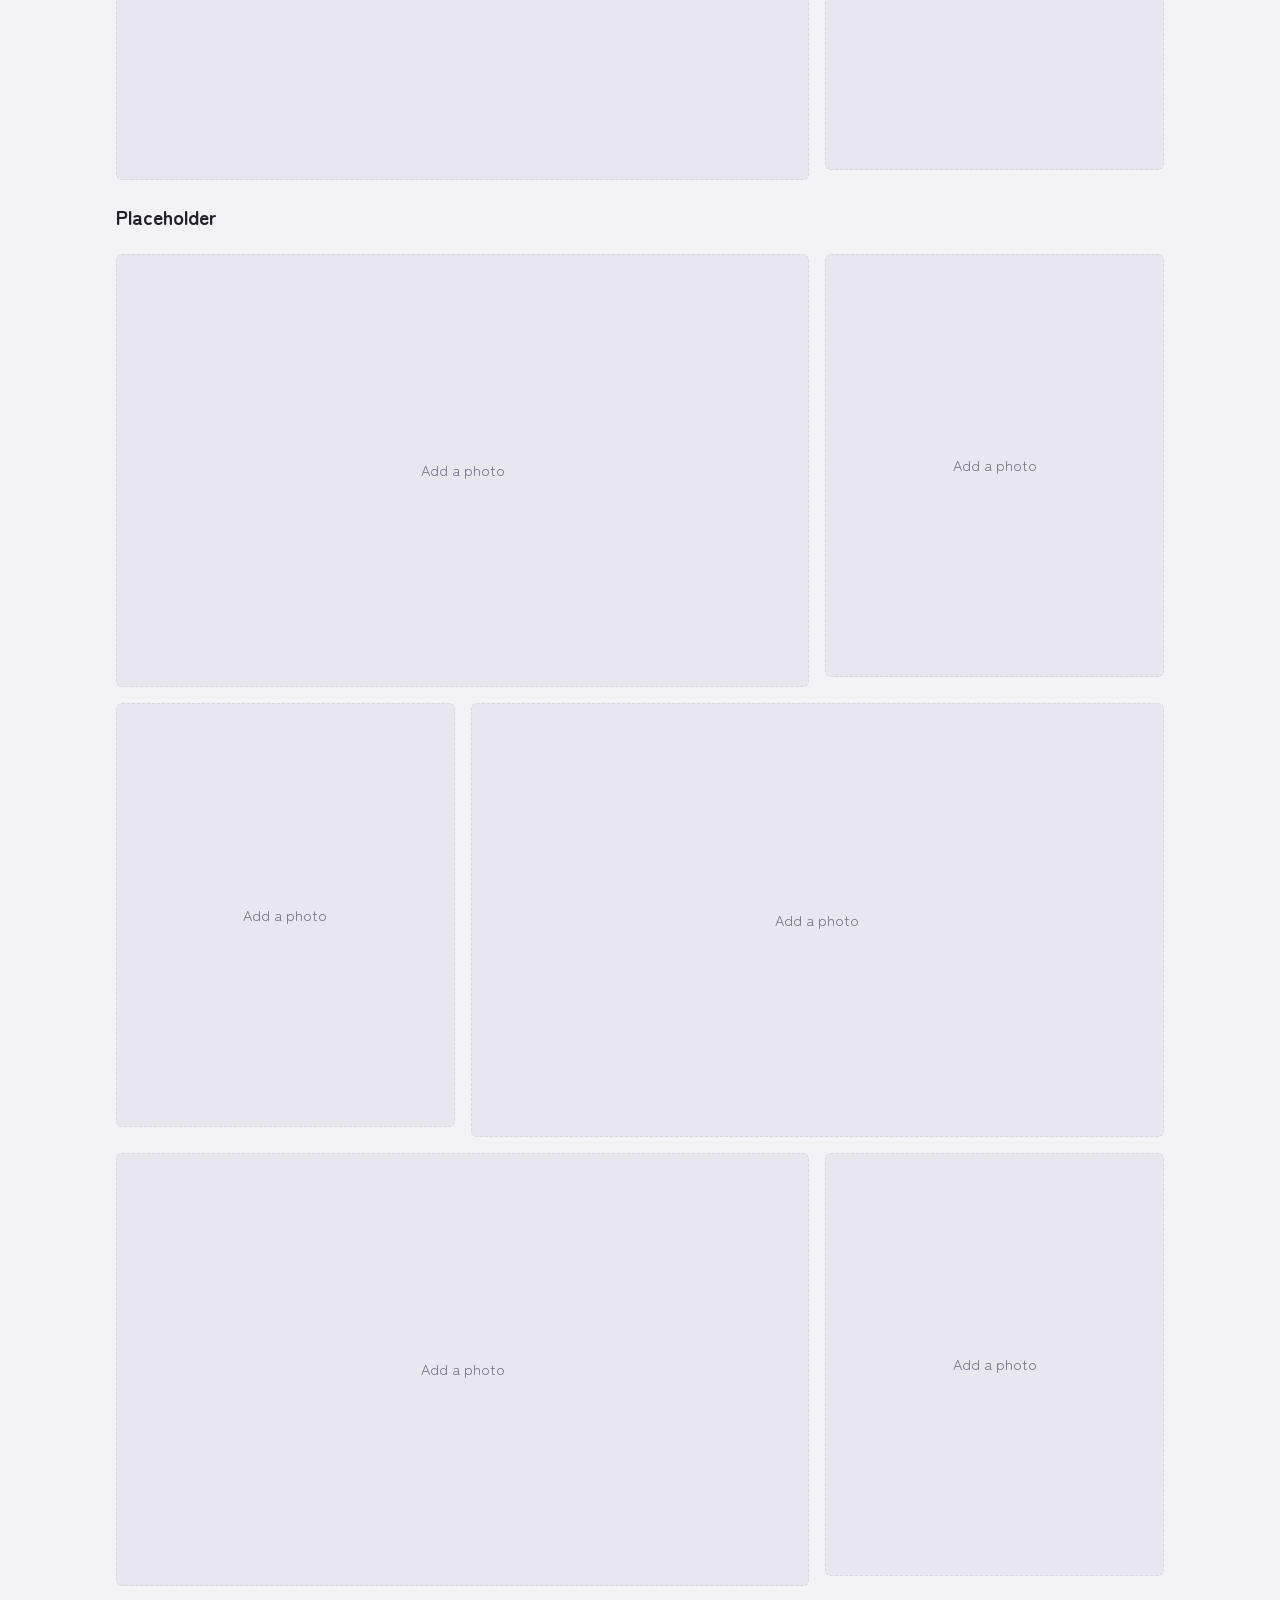
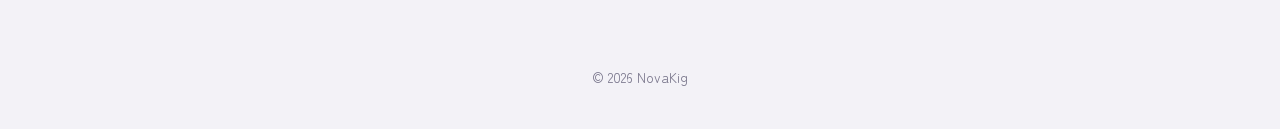
==== commit 91e2b825: "Update index.html Fixed Image Alignment Issues" ====
--- a/index.html
+++ b/index.html
@@ -28,8 +28,8 @@
       <figure class="spot "><span>Add a photo</span><img src="assets/masks/mask-2.jpg" alt="Kigurumi mask mask-2.jpg" loading="lazy"></figure>
       <figure class="spot "><span>Add a photo</span><img src="assets/masks/mask-3.jpg" alt="Kigurumi mask mask-3.jpg" loading="lazy"></figure>
       <figure class="spot wide"><span>Add a photo</span><img src="assets/masks/mask-4.jpg" alt="Kigurumi mask mask-4.jpg" loading="lazy"></figure>
-      <figure class="spot "><span>Add a photo</span><img src="assets/masks/mask-5.jpg" alt="Kigurumi mask mask-5.jpg" loading="lazy"></figure>
-      <figure class="spot wide"><span>Add a photo</span><img src="assets/masks/mask-6.jpg" alt="Kigurumi mask mask-6.jpg" loading="lazy"></figure>
+      <figure class="spot wide"><span>Add a photo</span><img src="assets/masks/mask-5.jpg" alt="Kigurumi mask mask-5.jpg" loading="lazy"></figure>
+      <figure class="spot "><span>Add a photo</span><img src="assets/masks/mask-6.jpg" alt="Kigurumi mask mask-6.jpg" loading="lazy"></figure>
   </div>
 
   <h3>MatsuriCon 2026 - Columbus, Ohio</h3>
@@ -38,8 +38,8 @@
       <figure class="spot "><span>Add a photo</span><img src="assets/masks/mask-2.jpg" alt="Kigurumi mask mask-2.jpg" loading="lazy"></figure>
       <figure class="spot "><span>Add a photo</span><img src="assets/masks/mask-3.jpg" alt="Kigurumi mask mask-3.jpg" loading="lazy"></figure>
       <figure class="spot wide"><span>Add a photo</span><img src="assets/masks/mask-4.jpg" alt="Kigurumi mask mask-4.jpg" loading="lazy"></figure>
-      <figure class="spot "><span>Add a photo</span><img src="assets/masks/mask-5.jpg" alt="Kigurumi mask mask-5.jpg" loading="lazy"></figure>
-      <figure class="spot wide"><span>Add a photo</span><img src="assets/masks/mask-6.jpg" alt="Kigurumi mask mask-6.jpg" loading="lazy"></figure>
+      <figure class="spot wide"><span>Add a photo</span><img src="assets/masks/mask-5.jpg" alt="Kigurumi mask mask-5.jpg" loading="lazy"></figure>
+      <figure class="spot "><span>Add a photo</span><img src="assets/masks/mask-6.jpg" alt="Kigurumi mask mask-6.jpg" loading="lazy"></figure>
   </div>
 
   <h3>Placeholder</h3>
@@ -48,8 +48,8 @@
       <figure class="spot "><span>Add a photo</span><img src="assets/masks/mask-2.jpg" alt="Kigurumi mask mask-2.jpg" loading="lazy"></figure>
       <figure class="spot "><span>Add a photo</span><img src="assets/masks/mask-3.jpg" alt="Kigurumi mask mask-3.jpg" loading="lazy"></figure>
       <figure class="spot wide"><span>Add a photo</span><img src="assets/masks/mask-4.jpg" alt="Kigurumi mask mask-4.jpg" loading="lazy"></figure>
-      <figure class="spot "><span>Add a photo</span><img src="assets/masks/mask-5.jpg" alt="Kigurumi mask mask-5.jpg" loading="lazy"></figure>
-      <figure class="spot wide"><span>Add a photo</span><img src="assets/masks/mask-6.jpg" alt="Kigurumi mask mask-6.jpg" loading="lazy"></figure>
+      <figure class="spot wide"><span>Add a photo</span><img src="assets/masks/mask-5.jpg" alt="Kigurumi mask mask-5.jpg" loading="lazy"></figure>
+      <figure class="spot "><span>Add a photo</span><img src="assets/masks/mask-6.jpg" alt="Kigurumi mask mask-6.jpg" loading="lazy"></figure>
   </div>
 
     <h3>Placeholder</h3>
@@ -58,8 +58,8 @@
       <figure class="spot "><span>Add a photo</span><img src="assets/masks/mask-2.jpg" alt="Kigurumi mask mask-2.jpg" loading="lazy"></figure>
       <figure class="spot "><span>Add a photo</span><img src="assets/masks/mask-3.jpg" alt="Kigurumi mask mask-3.jpg" loading="lazy"></figure>
       <figure class="spot wide"><span>Add a photo</span><img src="assets/masks/mask-4.jpg" alt="Kigurumi mask mask-4.jpg" loading="lazy"></figure>
-      <figure class="spot "><span>Add a photo</span><img src="assets/masks/mask-5.jpg" alt="Kigurumi mask mask-5.jpg" loading="lazy"></figure>
-      <figure class="spot wide"><span>Add a photo</span><img src="assets/masks/mask-6.jpg" alt="Kigurumi mask mask-6.jpg" loading="lazy"></figure>
+      <figure class="spot wide"><span>Add a photo</span><img src="assets/masks/mask-5.jpg" alt="Kigurumi mask mask-5.jpg" loading="lazy"></figure>
+      <figure class="spot "><span>Add a photo</span><img src="assets/masks/mask-6.jpg" alt="Kigurumi mask mask-6.jpg" loading="lazy"></figure>
   </div>
 
 </main>
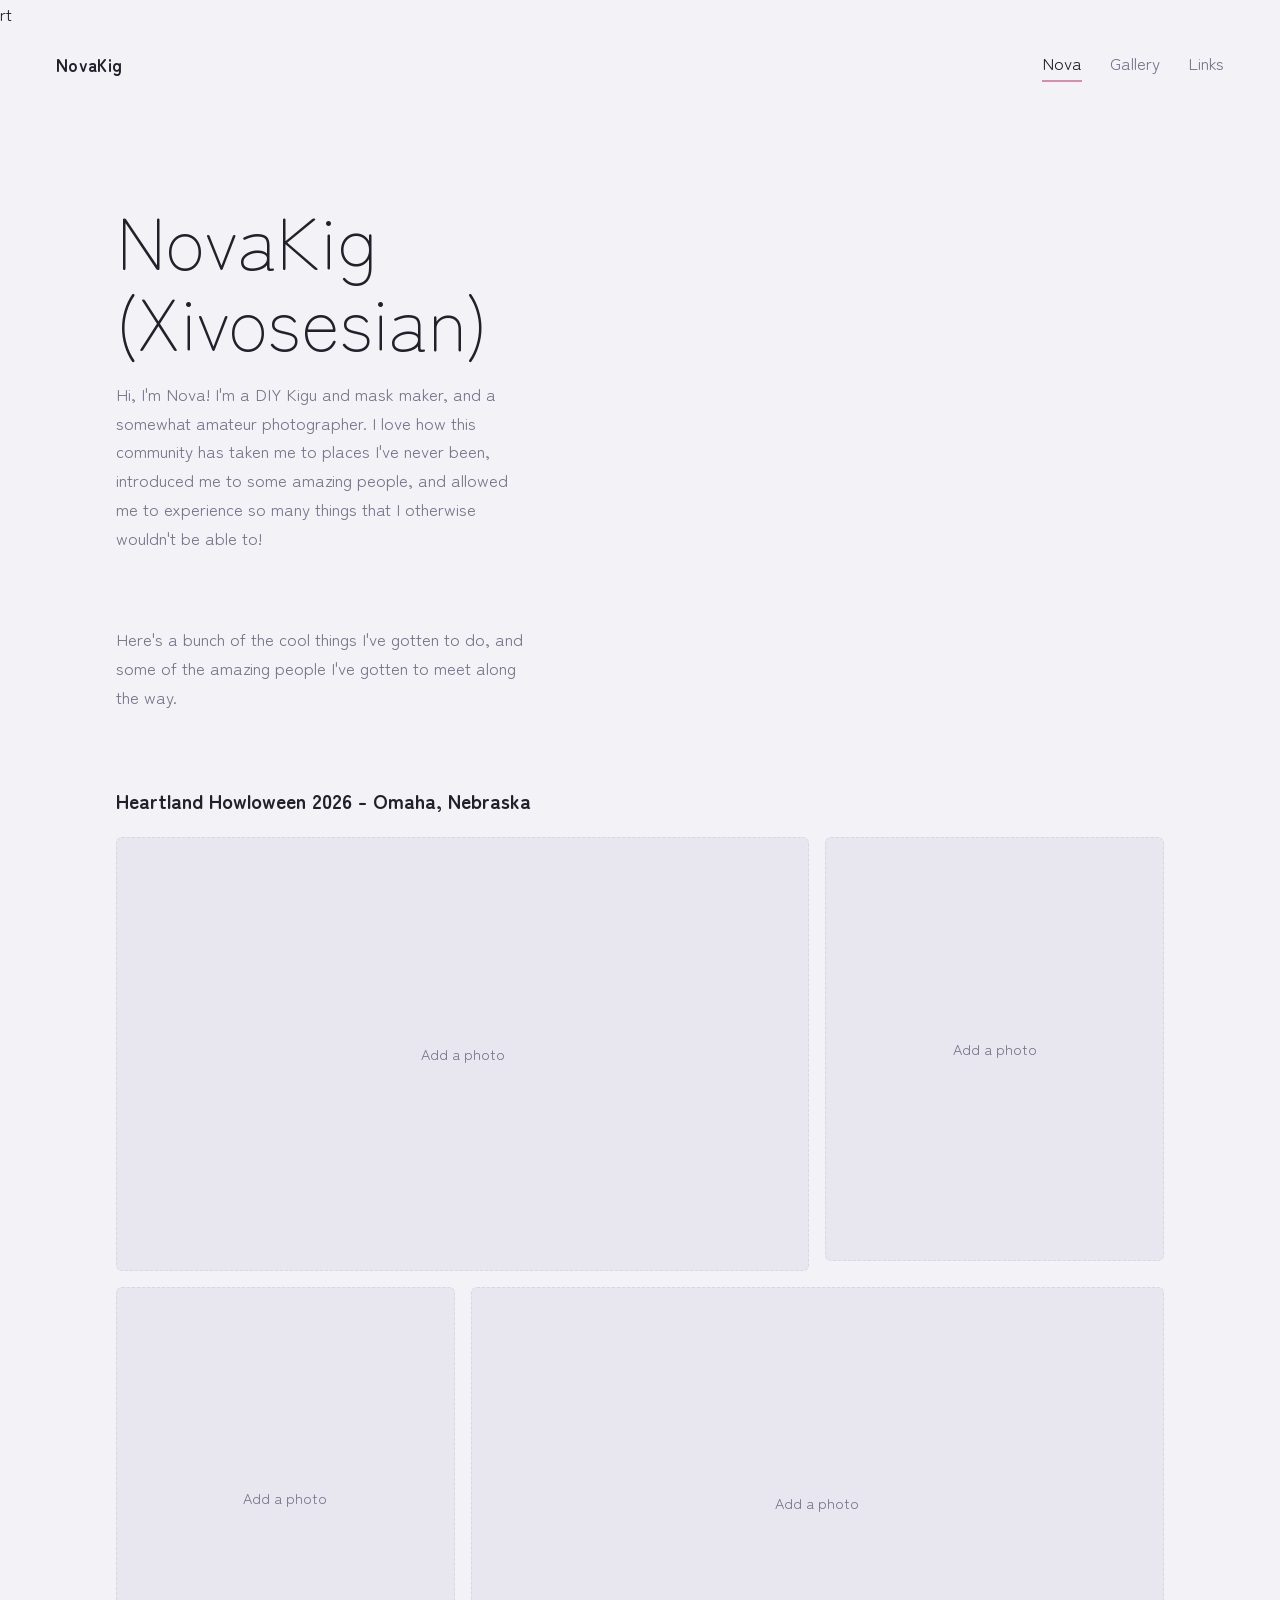
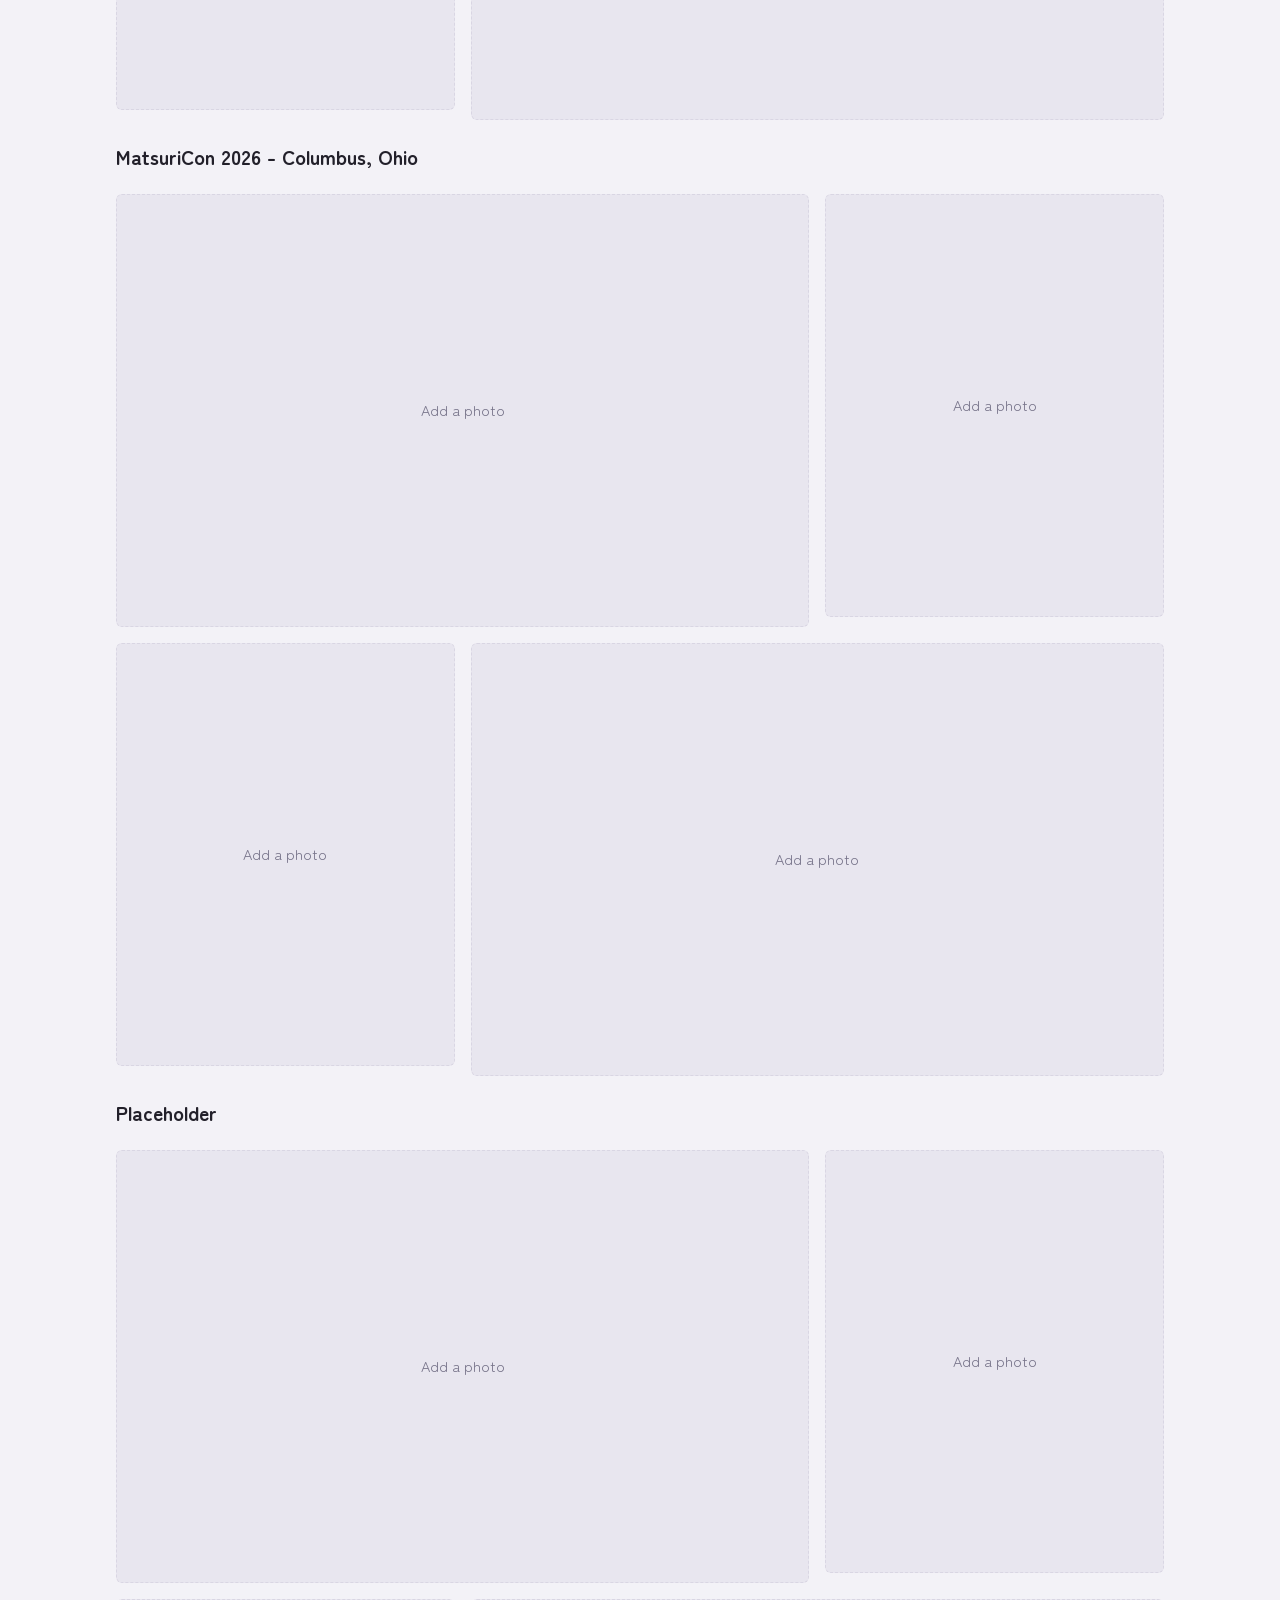
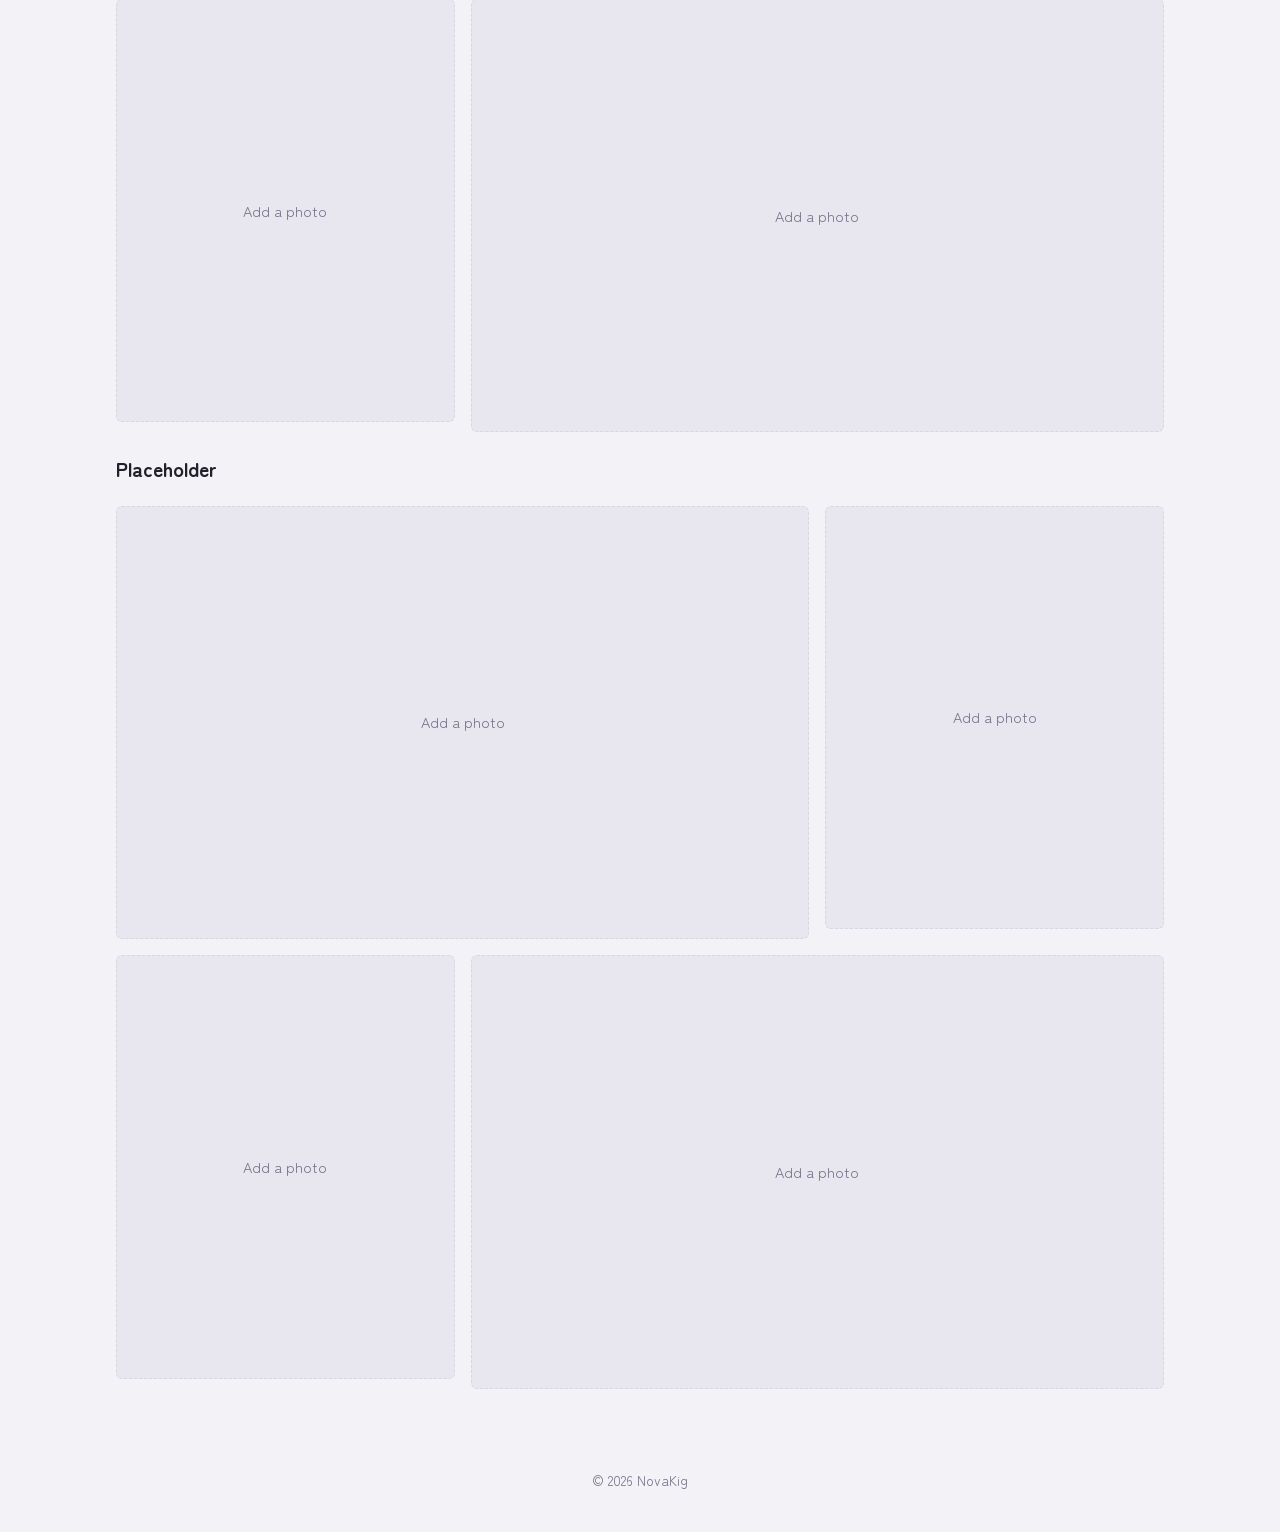
==== commit ee6d8fca: "Update index.html" ====
--- a/index.html
+++ b/index.html
@@ -28,8 +28,6 @@
       <figure class="spot "><span>Add a photo</span><img src="assets/masks/mask-2.jpg" alt="Kigurumi mask mask-2.jpg" loading="lazy"></figure>
       <figure class="spot "><span>Add a photo</span><img src="assets/masks/mask-3.jpg" alt="Kigurumi mask mask-3.jpg" loading="lazy"></figure>
       <figure class="spot wide"><span>Add a photo</span><img src="assets/masks/mask-4.jpg" alt="Kigurumi mask mask-4.jpg" loading="lazy"></figure>
-      <figure class="spot wide"><span>Add a photo</span><img src="assets/masks/mask-5.jpg" alt="Kigurumi mask mask-5.jpg" loading="lazy"></figure>
-      <figure class="spot "><span>Add a photo</span><img src="assets/masks/mask-6.jpg" alt="Kigurumi mask mask-6.jpg" loading="lazy"></figure>
   </div>
 
   <h3>MatsuriCon 2026 - Columbus, Ohio</h3>
@@ -38,8 +36,6 @@
       <figure class="spot "><span>Add a photo</span><img src="assets/masks/mask-2.jpg" alt="Kigurumi mask mask-2.jpg" loading="lazy"></figure>
       <figure class="spot "><span>Add a photo</span><img src="assets/masks/mask-3.jpg" alt="Kigurumi mask mask-3.jpg" loading="lazy"></figure>
       <figure class="spot wide"><span>Add a photo</span><img src="assets/masks/mask-4.jpg" alt="Kigurumi mask mask-4.jpg" loading="lazy"></figure>
-      <figure class="spot wide"><span>Add a photo</span><img src="assets/masks/mask-5.jpg" alt="Kigurumi mask mask-5.jpg" loading="lazy"></figure>
-      <figure class="spot "><span>Add a photo</span><img src="assets/masks/mask-6.jpg" alt="Kigurumi mask mask-6.jpg" loading="lazy"></figure>
   </div>
 
   <h3>Placeholder</h3>
@@ -48,8 +44,6 @@
       <figure class="spot "><span>Add a photo</span><img src="assets/masks/mask-2.jpg" alt="Kigurumi mask mask-2.jpg" loading="lazy"></figure>
       <figure class="spot "><span>Add a photo</span><img src="assets/masks/mask-3.jpg" alt="Kigurumi mask mask-3.jpg" loading="lazy"></figure>
       <figure class="spot wide"><span>Add a photo</span><img src="assets/masks/mask-4.jpg" alt="Kigurumi mask mask-4.jpg" loading="lazy"></figure>
-      <figure class="spot wide"><span>Add a photo</span><img src="assets/masks/mask-5.jpg" alt="Kigurumi mask mask-5.jpg" loading="lazy"></figure>
-      <figure class="spot "><span>Add a photo</span><img src="assets/masks/mask-6.jpg" alt="Kigurumi mask mask-6.jpg" loading="lazy"></figure>
   </div>
 
     <h3>Placeholder</h3>
@@ -58,8 +52,6 @@
       <figure class="spot "><span>Add a photo</span><img src="assets/masks/mask-2.jpg" alt="Kigurumi mask mask-2.jpg" loading="lazy"></figure>
       <figure class="spot "><span>Add a photo</span><img src="assets/masks/mask-3.jpg" alt="Kigurumi mask mask-3.jpg" loading="lazy"></figure>
       <figure class="spot wide"><span>Add a photo</span><img src="assets/masks/mask-4.jpg" alt="Kigurumi mask mask-4.jpg" loading="lazy"></figure>
-      <figure class="spot wide"><span>Add a photo</span><img src="assets/masks/mask-5.jpg" alt="Kigurumi mask mask-5.jpg" loading="lazy"></figure>
-      <figure class="spot "><span>Add a photo</span><img src="assets/masks/mask-6.jpg" alt="Kigurumi mask mask-6.jpg" loading="lazy"></figure>
   </div>
 
 </main>
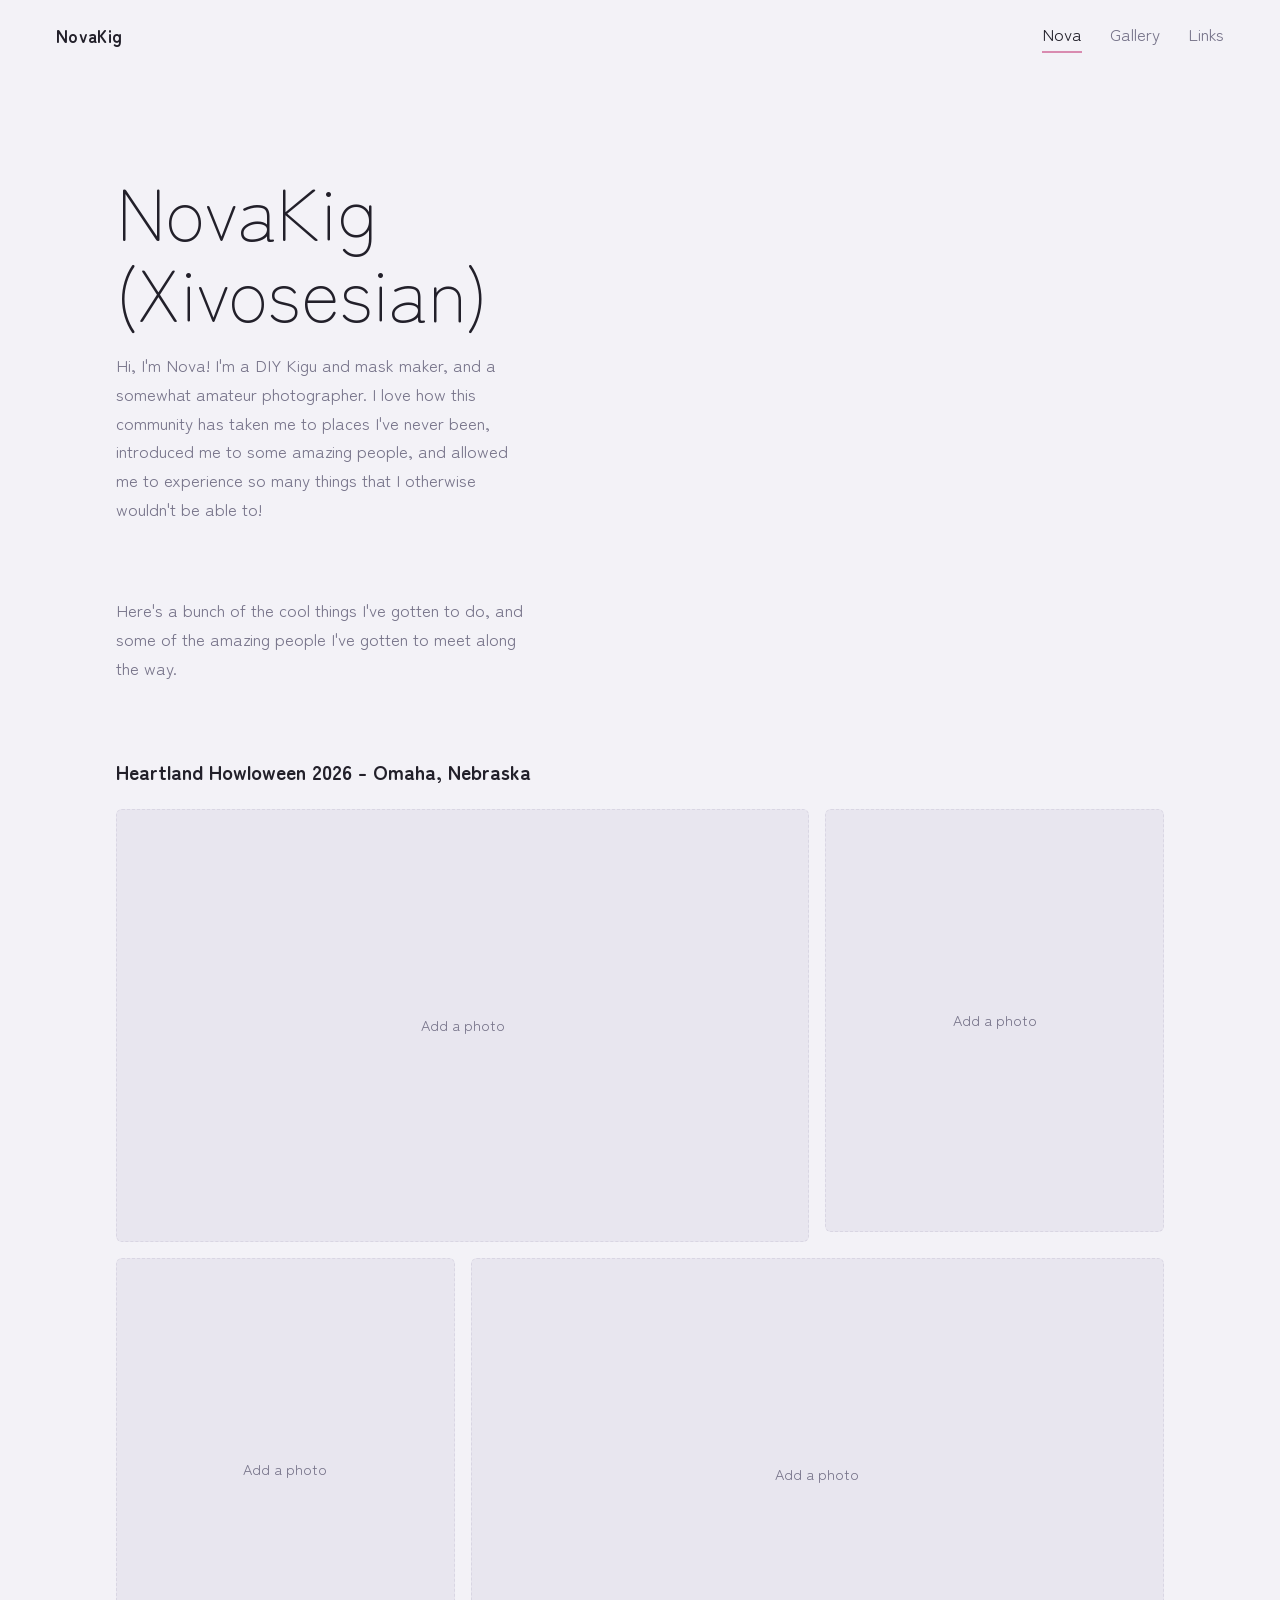
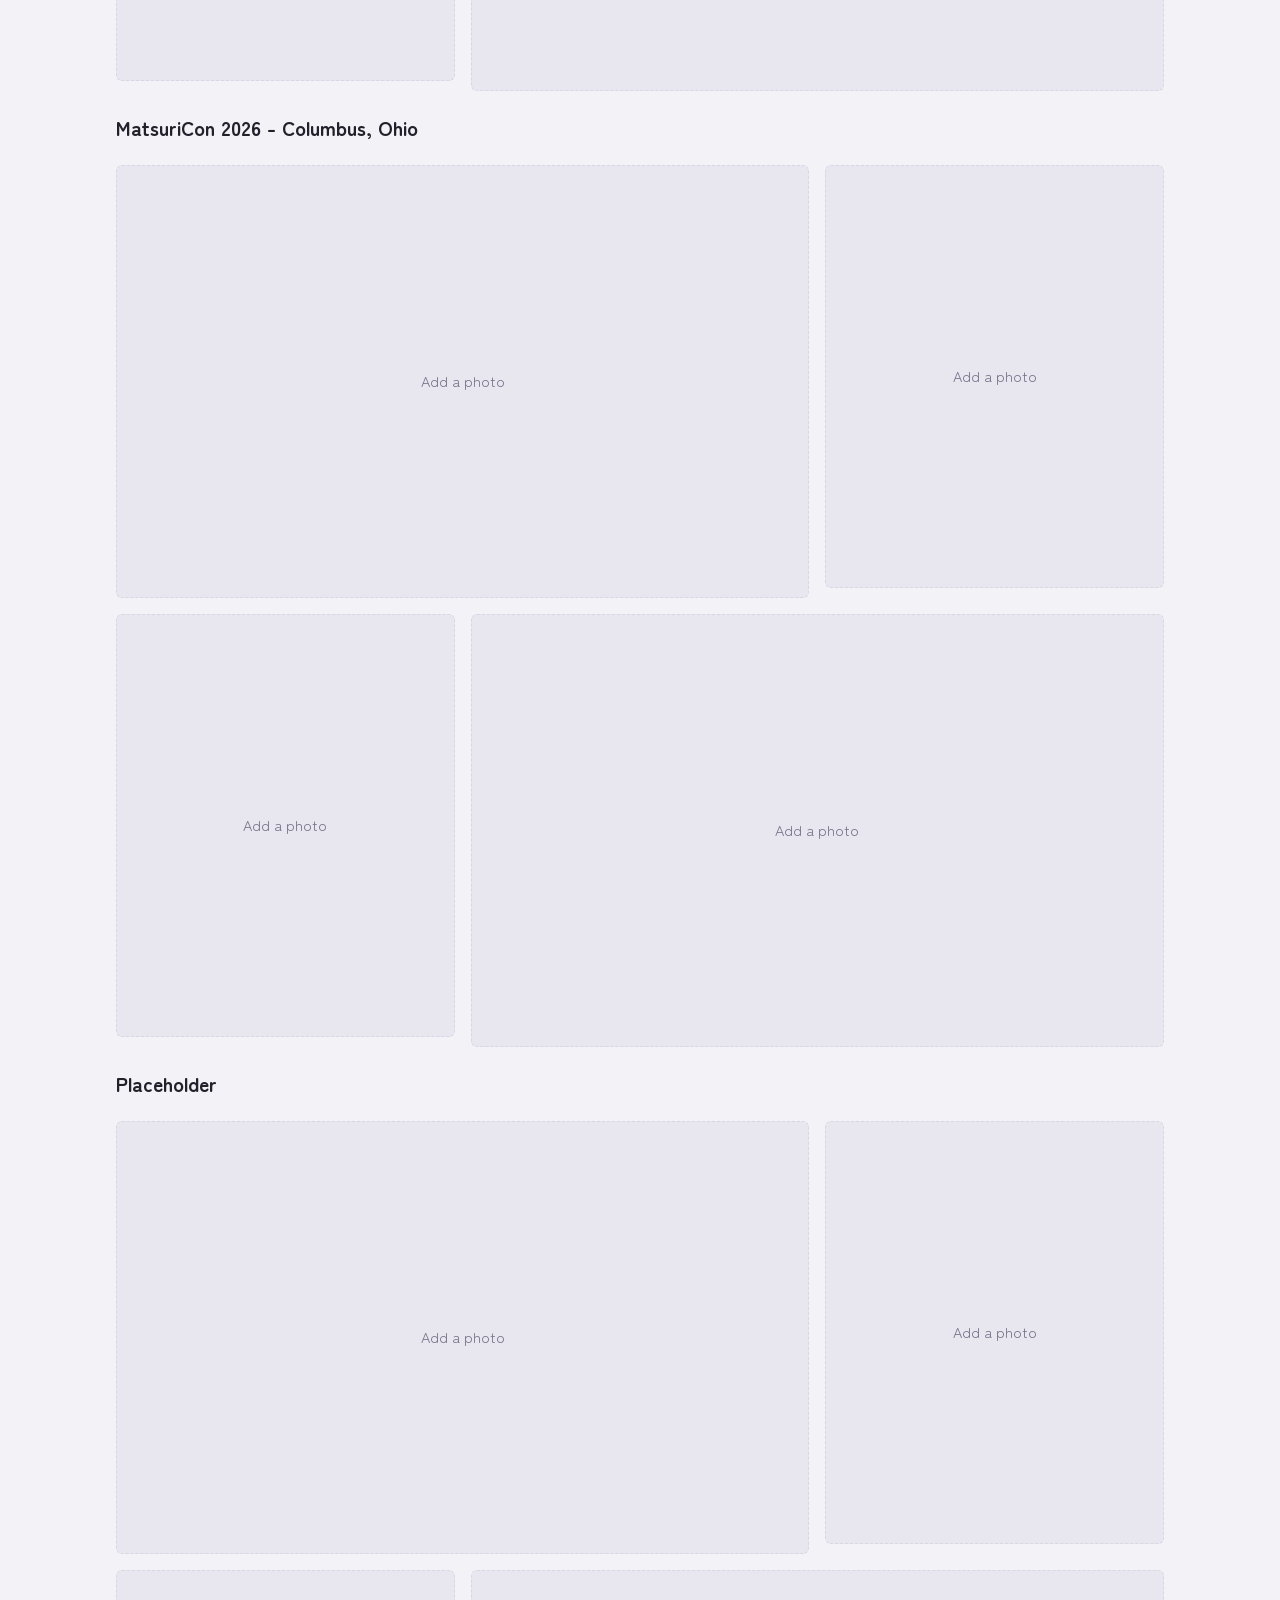
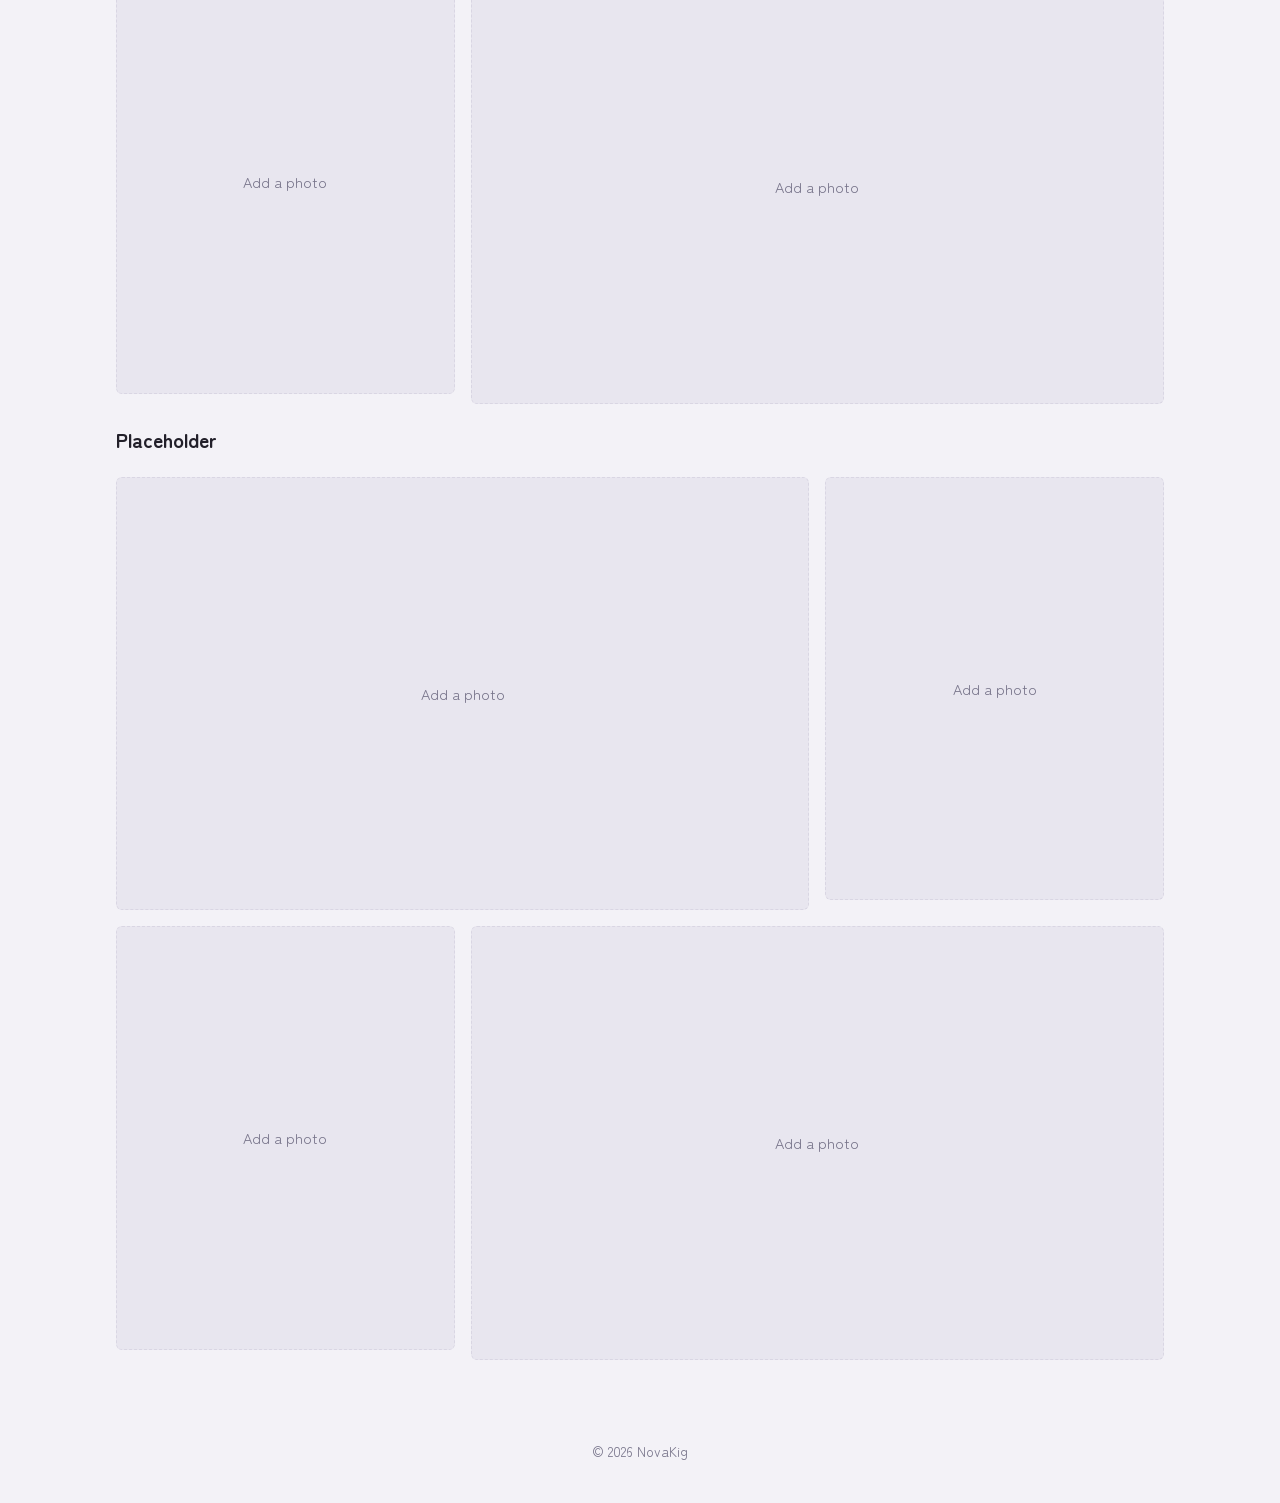
==== commit 87c59066: "Update index.html" ====
--- a/index.html
+++ b/index.html
@@ -1,4 +1,4 @@
-rt<!DOCTYPE html>
+<!DOCTYPE html>
 <html lang="en">
 <head>
 <title>Nova · NovaKig</title>
